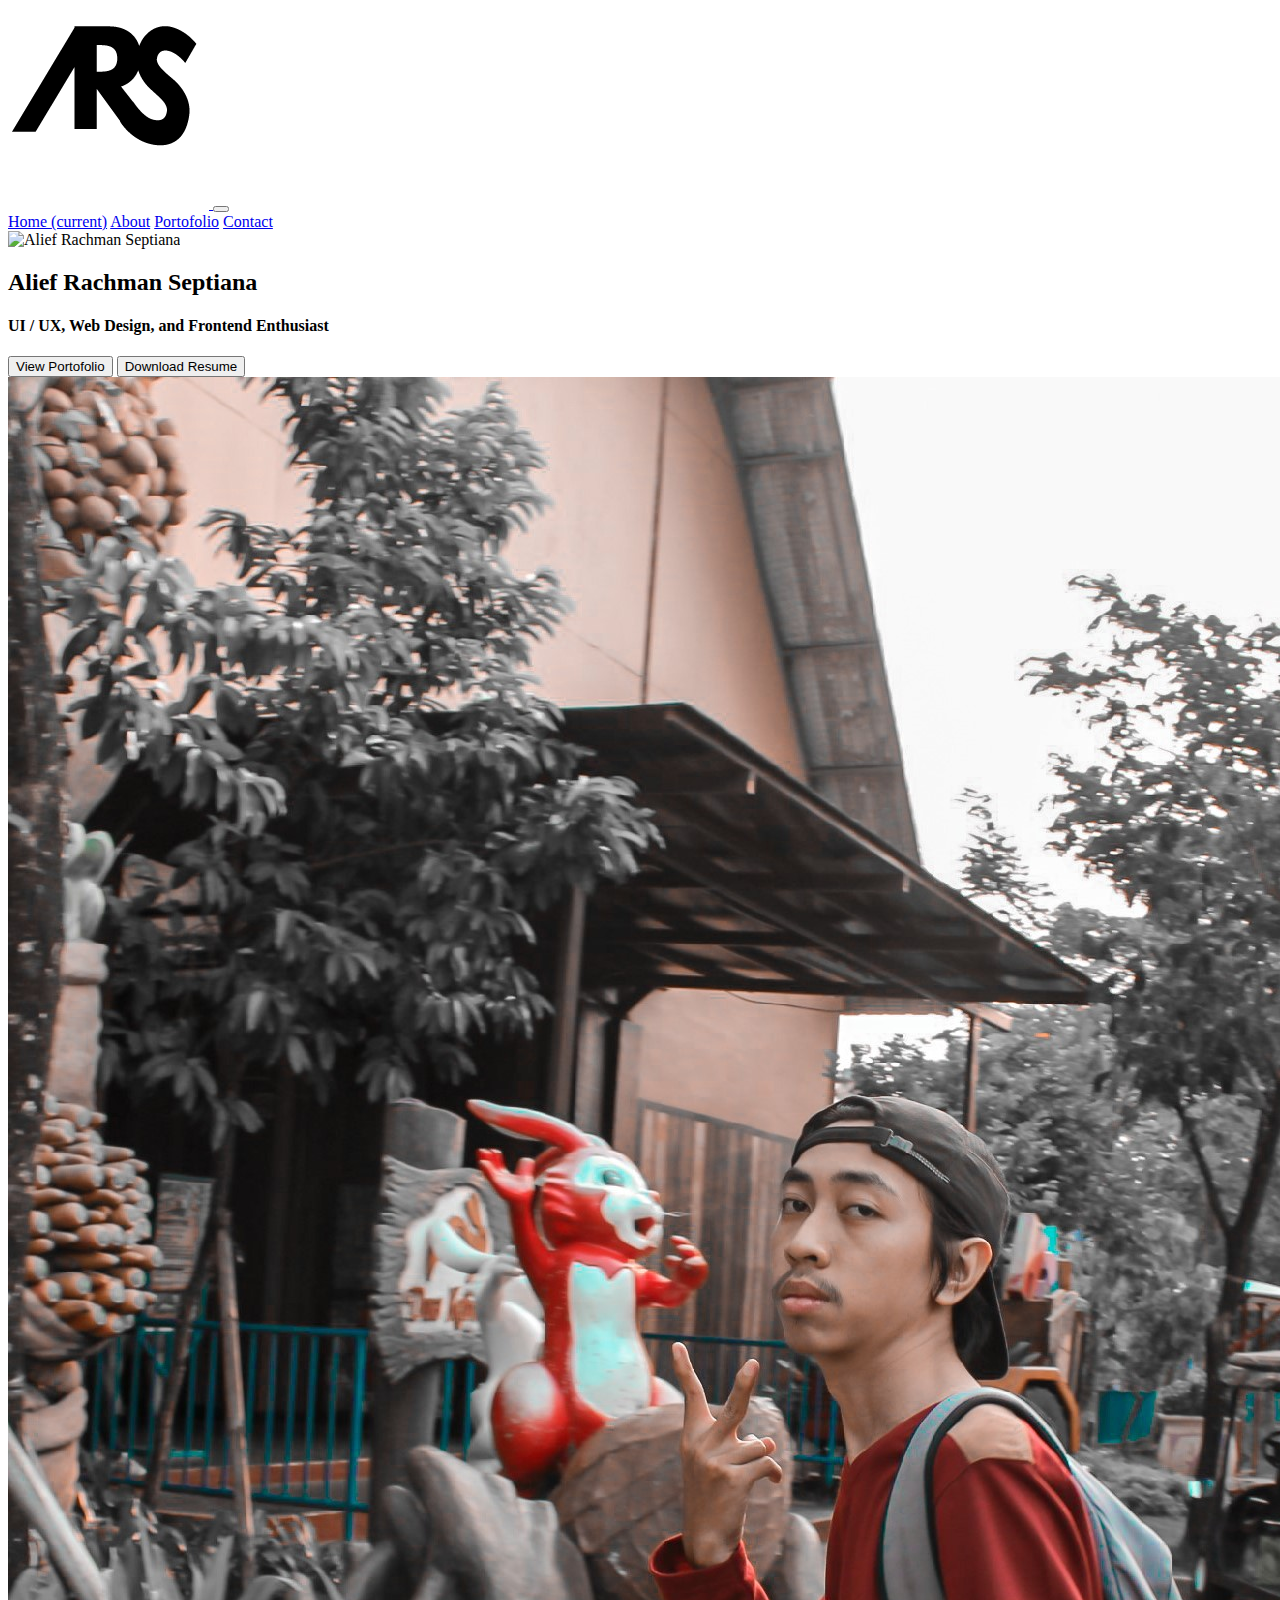
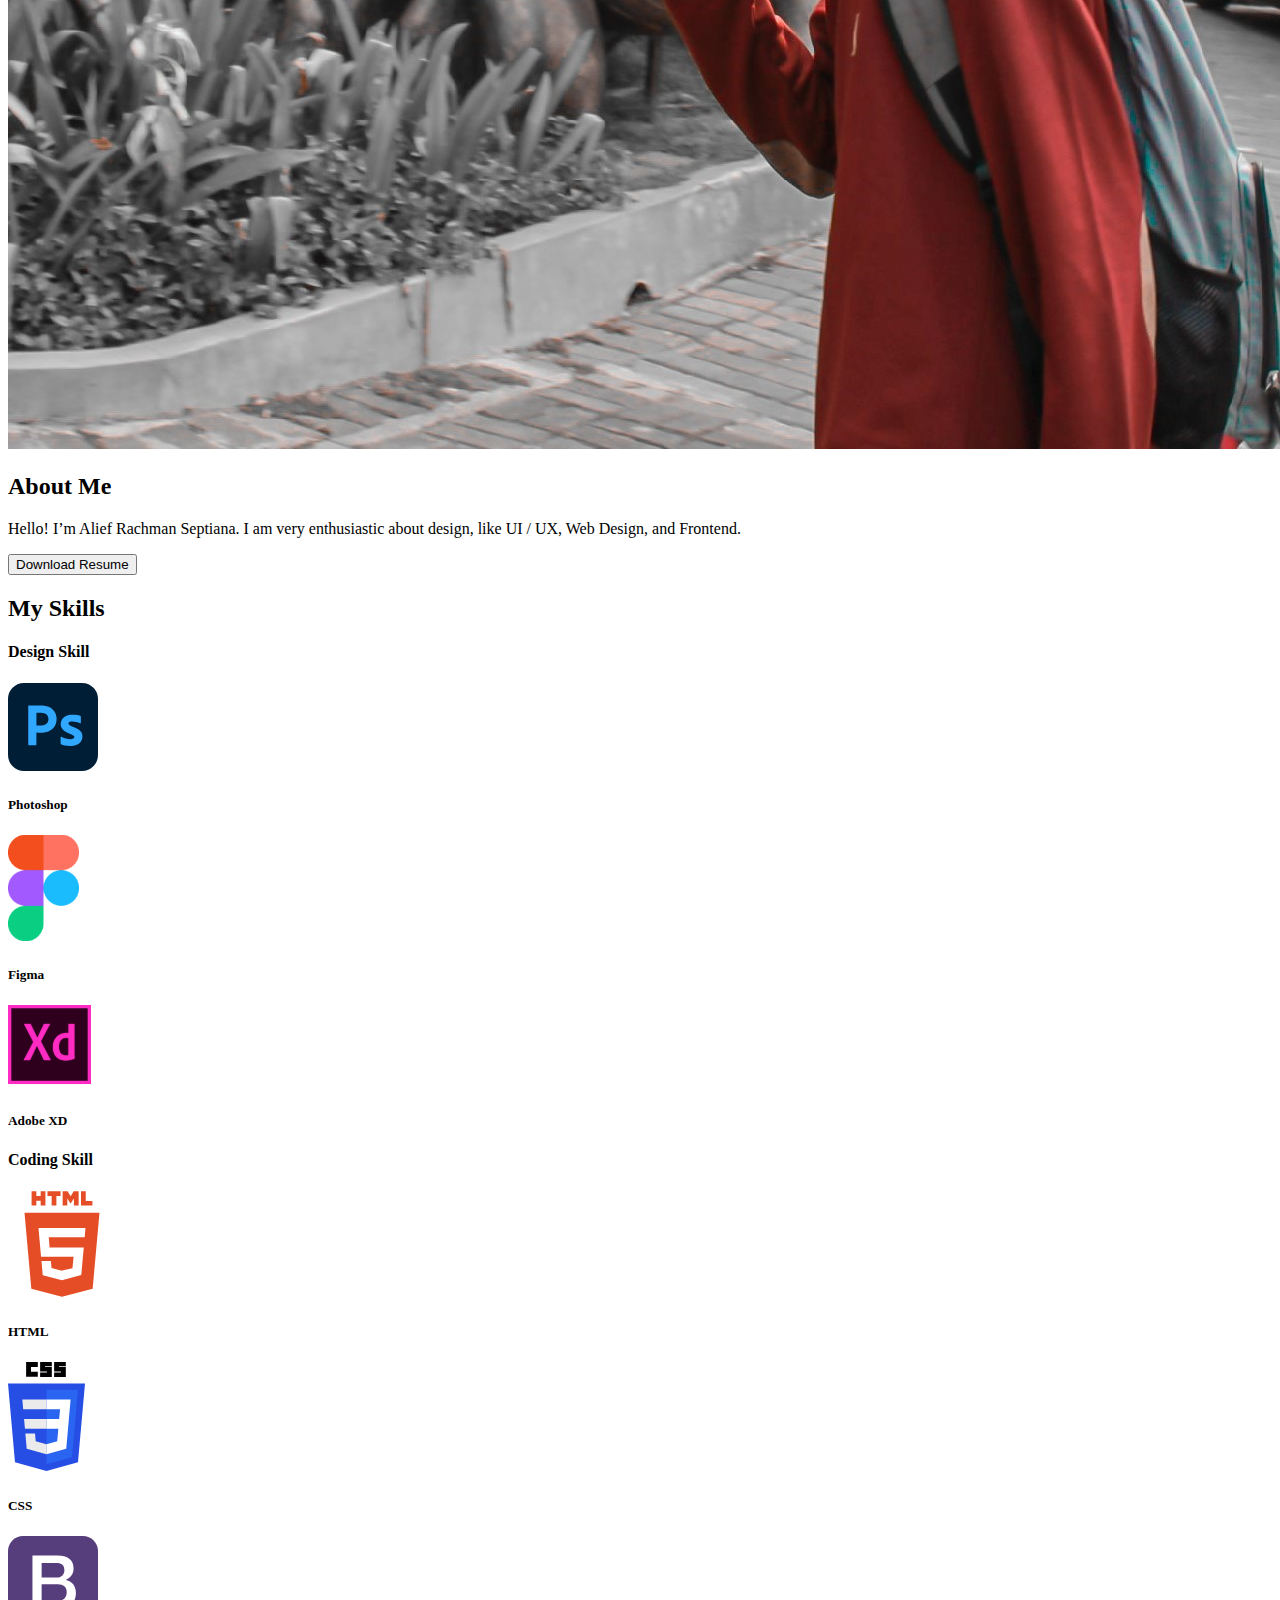
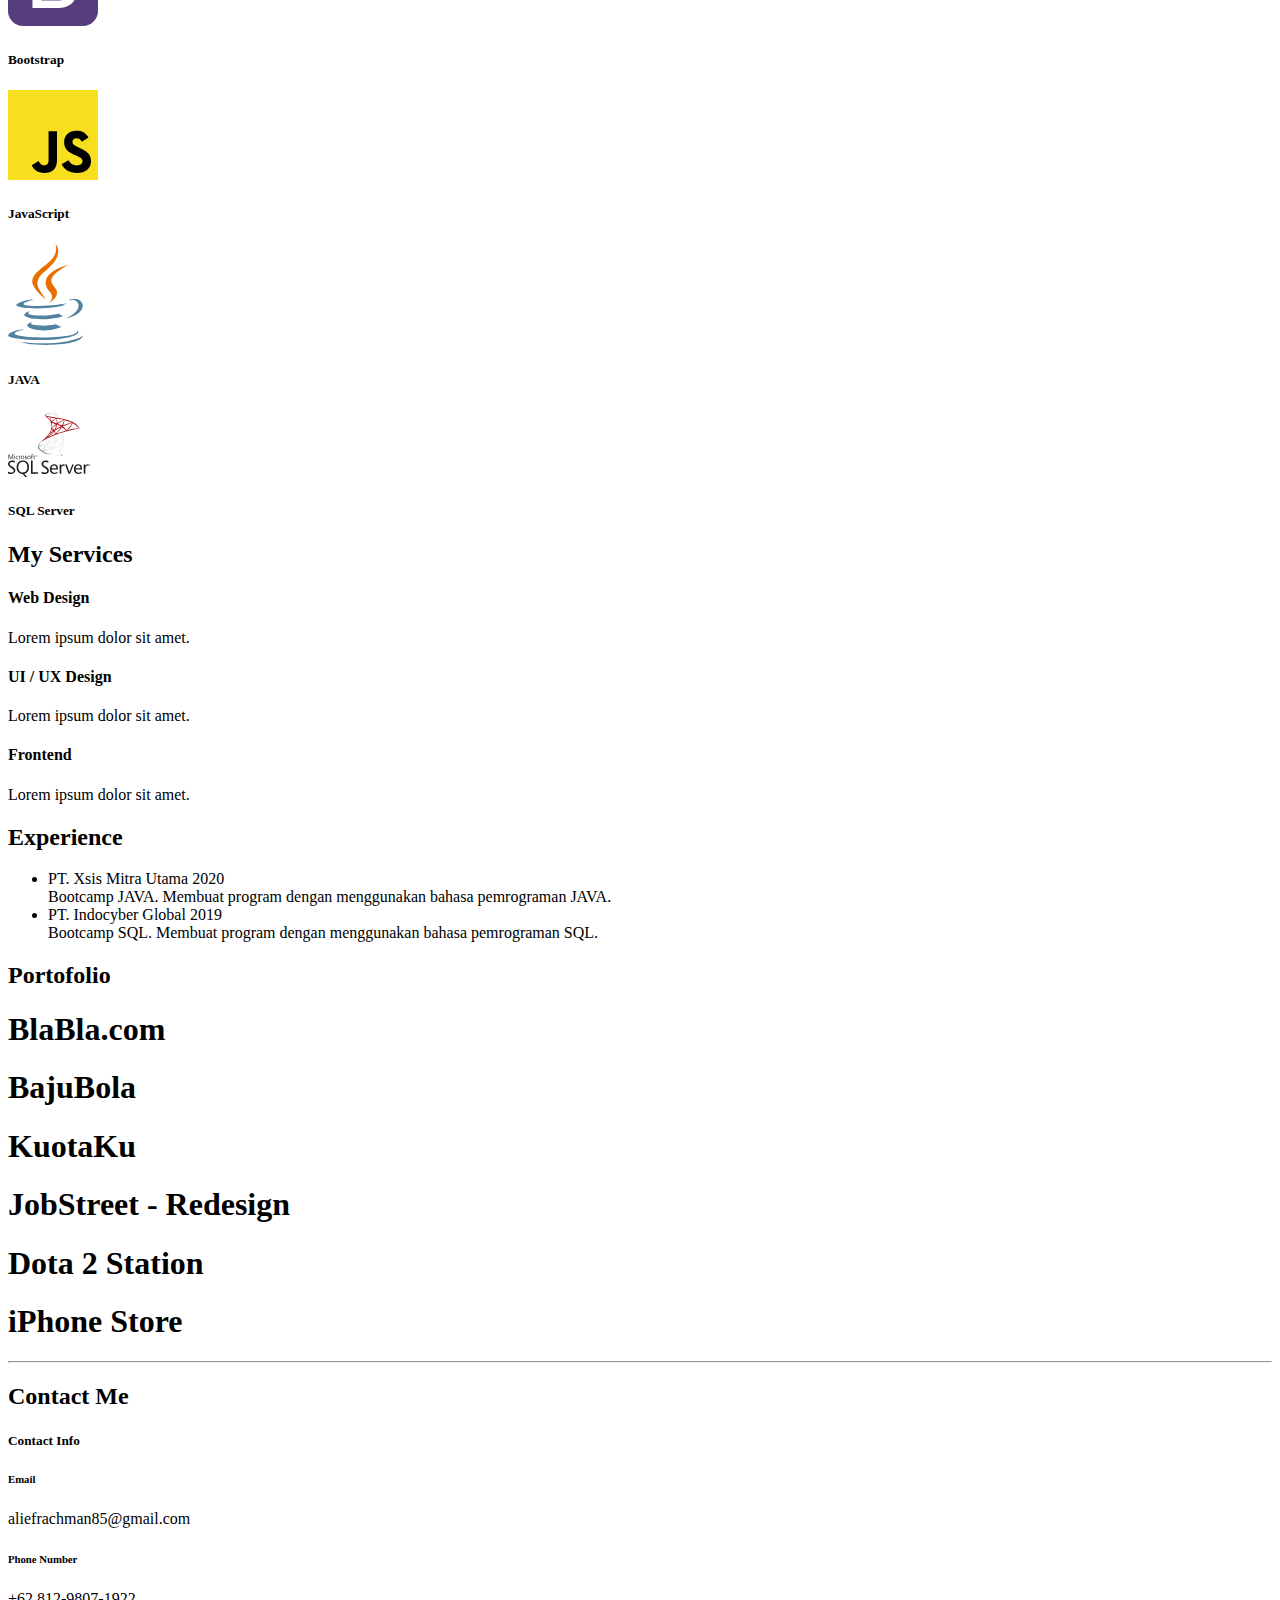
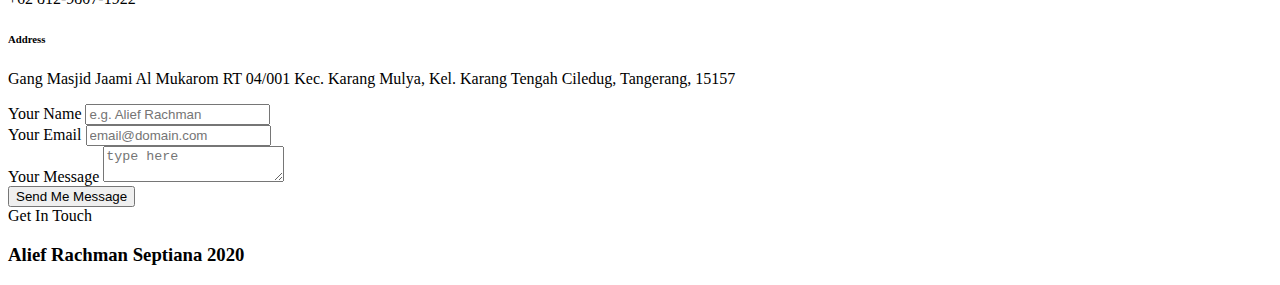
==== index.html @ 0f48ce0b "update commit" ====
<!DOCTYPE html>
<html lang="en">

<head>
    <meta charset="UTF-16">
    <meta name="viewport" content="width=device-width, initial-scale=1.0">
    <title>Alief Rachman Septiana</title>
    <link rel="stylesheet" href="assets/bootstrap/css/bootstrap.min.css">
    <link rel="stylesheet" href="assets/css/style-home.css">
    <link rel="stylesheet" href="assets/css/thumbnail.css">
    <link rel="stylesheet" href="assets/css/timeline.css">
    <link rel="stylesheet" href="assets/css/contact_form.css">
    <link rel="stylesheet" href="assets/fonts/fontawesome-all.min.css">
    <link rel="stylesheet" href="assets/fonts/font-awesome.min.css">
    <link rel="stylesheet" href="assets/fonts/ionicons.min.css">
    <link rel="stylesheet" href="assets/fonts/fontawesome5-overrides.min.css">
    <link rel="stylesheet" href="https://fonts.googleapis.com/css2?
    family=Open+Sans:wght@300;400;600;700&family=Work+Sans:wght@400;600;700&display=swap">
</head>

<body>

    <!-- NAVBAR -->
    <nav class="navbar navbar-expand-lg navbar-light fixed-top">
        <div class="container">
            <a class="navbar-brand" href="./index.html">
                <img src="Assets/img/my-logo-name-black.png" alt="My Logo">
            </a>
            <button class="navbar-toggler" type="button" data-toggle="collapse" data-target="#navbarNavAltMarkup" aria-controls="navbarNavAltMarkup" aria-expanded="false" aria-label="Toggle navigation">
              <span class="navbar-toggler-icon"></span>
            </button>
            <div class="collapse navbar-collapse" id="navbarNavAltMarkup">
                <div class="navbar-nav ml-auto">
                    <a class="nav-item nav-link active" href="/index.html">Home <span class="sr-only">(current)</span></a>
                    <a class="nav-item nav-link" href="/about.html">About</a>
                    <a class="nav-item nav-link" href="/portfolio.html">Portofolio</a>
                    <a class="nav-item nav-link" href="/contact.html">Contact</a>
                </div>
            </div>
        </div>
    </nav>
    <!-- END NAVBAR -->


    <!-- JUMBOTRON -->
    <div class="jumbotron">
        <div class="container jumbo">
            <div class="profile-photo">
                <img src="/Assets/img/profpic.svg" alt="Alief Rachman Septiana">
            </div>
            <h2>Alief Rachman Septiana</h2>
            <h4>UI / UX, Web Design, and Frontend Enthusiast</h4>
            <div class="tombol-jumbo">
                <button class="btn view-portofolio" onclick="location.href='/portfolio.html'" type="button">View Portofolio</button>
                <button class="btn download-resume" onclick="location.href='/Assets/doc/CV - Alief Rachman Septiana.pdf'" download>Download Resume</button>
            </div>
        </div>
    </div>
    <!-- END JUMBOTRON -->

    <div class="container body">

        <!-- ABOUT ME -->
        <div class="row about-me">
            <div class="col-lg left">
                <img src="Assets/img/photo.jpeg" alt="Profile Picture" class="img-fluid">
            </div>
            <div class="col-lg right">
                <h2>About Me</h2>
                <p>Hello! I’m Alief Rachman Septiana. I am very enthusiastic about design, like UI / UX, Web Design, and Frontend.</p>
                <button class="btn view-portofolio" onclick="location.href='/Assets/doc/CV - Alief Rachman Septiana.pdf'" download>Download Resume</button>
            </div>
        </div>
        <!-- END ABOUT ME -->

        <!-- MY SKILL -->
        <div class="row mySkill-heading">
            <h2>My Skills</h2>
        </div>
        <div class="row mySkill-body">
            <div class="col design">
                <h4>Design Skill</h4>
                <div class="card-deck">
                    <div class="card">
                        <img class="card-img-top" src="/Assets/img/photoshop.svg" alt="Card image cap">
                        <div class="card-body">
                            <h5 class="card-title">Photoshop</h5>
                        </div>
                    </div>
                    <div class="card">
                        <img class="card-img-top" src="/Assets/img/figma.svg" alt="Card image cap">
                        <div class="card-body">
                            <h5 class="card-title">Figma</h5>
                        </div>
                    </div>
                    <div class="card">
                        <img class="card-img-top" src="/Assets/img/adobe-xd.svg" alt="Card image cap">
                        <div class="card-body">
                            <h5 class="card-title">Adobe XD</h5>
                        </div>
                    </div>
                </div>
            </div>
            <div class="col coding">
                <h4>Coding Skill</h4>
                <div class="card-deck-coding">
                    <div class="card">
                        <img class="card-img-top" src="/Assets/img/html.svg" alt="Card image cap">
                        <div class="card-body">
                            <h5 class="card-title">HTML</h5>
                        </div>
                    </div>
                    <div class="card">
                        <img class="card-img-top" src="/Assets/img/css.svg" alt="Card image cap">
                        <div class="card-body">
                            <h5 class="card-title">CSS</h5>
                        </div>
                    </div>
                    <div class="card">
                        <img class="card-img-top" src="/Assets/img/bootstrap.svg" alt="Card image cap">
                        <div class="card-body">
                            <h5 class="card-title">Bootstrap</h5>
                        </div>
                    </div>
                    <div class="card">
                        <img class="card-img-top" src="/Assets/img/js.svg" alt="Card image cap">
                        <div class="card-body">
                            <h5 class="card-title">JavaScript</h5>
                        </div>
                    </div>
                    <div class="card">
                        <img class="card-img-top" src="/Assets/img/java.svg" alt="Card image cap">
                        <div class="card-body">
                            <h5 class="card-title">JAVA</h5>
                        </div>
                    </div>
                    <div class="card">
                        <img class="card-img-top" src="/Assets/img/sql.svg" alt="Card image cap">
                        <div class="card-body">
                            <h5 class="card-title">SQL Server</h5>
                        </div>
                    </div>
                </div>
            </div>
        </div>
        <!-- END MY SKILL -->


        <!-- MY SERVICES -->
        <div class="row myService">
            <div class="col srv-heading">
                <h2>My Services</h2>
            </div>
            <div class="col srv-body">
                <div class="card-deck service">
                    <div class="card card-service">
                        <span class="iconify" data-inline="false" data-icon="fa-solid:paint-brush" style="color: #486189; font-size: 40px;"></span>
                        <div class="card-body">
                            <h4 class="card-title">Web Design</h4>
                            <p>Lorem ipsum dolor sit amet.</p>
                        </div>
                    </div>
                    <div class="card card-service">
                        <span class="iconify" data-inline="false" data-icon="el:leaf" style="color: #486189; font-size: 40px;"></span>
                        <div class="card-body">
                            <h4 class="card-title">UI / UX Design</h4>
                            <p>Lorem ipsum dolor sit amet.</p>
                        </div>
                    </div>
                    <div class="card card-service">
                        <span class="iconify" data-inline="false" data-icon="emojione-monotone:desktop-computer" style="color: #486189; font-size: 40px;"></span>
                        <div class="card-body">
                            <h4 class="card-title">Frontend</h4>
                            <p>Lorem ipsum dolor sit amet.</p>
                        </div>
                    </div>
                </div>
            </div>
        </div>
        <!-- END MY SERVICES -->

        <!-- TIMELINE EXP -->
        <div class="timeline-heading">
            <h2>Experience</h2>
        </div>
        <ul class="timeline">
            <!-- Item 1 -->
            <li>
                <div class="direction-r">
                    <div class="flag-wrapper">
                        <span class="flag">PT. Xsis Mitra Utama</span>
                        <span class="time-wrapper"><span class="time">2020</span></span>
                    </div>
                    <div class="desc">Bootcamp JAVA. Membuat program dengan menggunakan bahasa pemrograman JAVA.</div>
                </div>
            </li>

            <!-- Item 2 -->
            <li>
                <div class="direction-l">
                    <div class="flag-wrapper">
                        <span class="flag">PT. Indocyber Global</span>
                        <span class="time-wrapper"><span class="time">2019</span></span>
                    </div>
                    <div class="desc">Bootcamp SQL. Membuat program dengan menggunakan bahasa pemrograman SQL.</div>
                </div>
            </li>
        </ul>
        <!-- END TIMELINE EXP -->

        <!-- PORTOFOLIO -->
        <div class="row-enam-heading">
            <h2>Portofolio</h2>
        </div>
        <div class="row gallery">
            <div class="thumbnail">
                <div class="thumbnail__container">
                    <div class="thumbnail__img" style="background-image: url(/Assets/img/BlaBla.svg);"></div>
                    <div class="thumbnail__content">
                        <h1 class="thumbnail__caption">BlaBla.com</h1>
                    </div>
                </div>
            </div>
            <div class="thumbnail">
                <div class="thumbnail__container">
                    <div class="thumbnail__img" style="background-image: url(Assets/img/Baju-Bola.png);"></div>
                    <div class="thumbnail__content">
                        <h1 class="thumbnail__caption">BajuBola</h1>
                    </div>
                </div>
            </div>
            <div class="thumbnail">
                <div class="thumbnail__container">
                    <div class="thumbnail__img" style="background-image: url(Assets/img/KuotaKu.svg);"></div>
                    <div class="thumbnail__content">
                        <h1 class="thumbnail__caption">KuotaKu</h1>
                    </div>
                </div>
            </div>
            <div class="thumbnail">
                <div class="thumbnail__container">
                    <div class="thumbnail__img" style="background-image: url(Assets/img/JobStreet.svg);"></div>
                    <div class="thumbnail__content">
                        <h1 class="thumbnail__caption">JobStreet - Redesign</h1>
                    </div>
                </div>
            </div>
            <div class="thumbnail">
                <div class="thumbnail__container">
                    <div class="thumbnail__img" style="background-image: url(/Assets/img/Dota\ 2\ Station.svg);"></div>
                    <div class="thumbnail__content">
                        <h1 class="thumbnail__caption">Dota 2 Station</h1>
                    </div>
                </div>
            </div>
            <div class="thumbnail">
                <div class="thumbnail__container">
                    <div class="thumbnail__img" style="background-image: url(/Assets/img/iPhone\ Store.svg);"></div>
                    <div class="thumbnail__content">
                        <h1 class="thumbnail__caption">iPhone Store</h1>
                    </div>
                </div>
            </div>
        </div>

        <!-- END PORTOFOLIO -->

        <!-- LIMITED LINE -->
        <div class="divider">
            <hr>
        </div>
        <!-- END LINE -->

        <!-- CONTACT -->
        <div class="row contact-heading">
            <h2>Contact Me</h2>
        </div>
        <div class="row contact-body">
            <div class="col contact-left">
                <div class="contact-info">
                    <h5>Contact Info</h5>
                </div>
                <div class="category email">
                    <h6>Email</h6>
                    <p>aliefrachman85@gmail.com</p>
                </div>
                <div class="category phone">
                    <h6>Phone Number</h6>
                    <p>+62 812-9807-1922</p>
                </div>
                <div class="category address">
                    <h6>Address</h6>
                    <p>Gang Masjid Jaami Al Mukarom RT 04/001 Kec. Karang Mulya, Kel. Karang Tengah Ciledug, Tangerang, 15157</p>
                </div>
            </div>
            <div class="col contact-right">
                <!-- <div class="container"> -->
                <form>
                    <div class="field" tabindex="1">
                        <label for="username">
                                <i class="far fa-user"></i>Your Name
                            </label>
                        <input name="username" type="text" placeholder="e.g. Alief Rachman" required>
                    </div>
                    <div class="field" tabindex="2">
                        <label for="email">
                                <i class="far fa-envelope"></i>Your Email
                            </label>
                        <input name="email" type="text" placeholder="email@domain.com" required>
                    </div>
                    <div class="field" tabindex="3">
                        <label for="message">
                                <i class="far fa-edit"></i>Your Message
                            </label>
                        <textarea name="message" placeholder="type here" required></textarea>
                    </div>
                    <button class="send-me" type="reset">Send Me Message</button>
                    <div class="social-media">
                        <span>
                                Get In Touch<i class="fas fa-long-arrow-alt-right"></i>
                            </span>
                        <a class="fab fa-facebook-f" href="https://web.facebook.com/alief.rs" target="blank_" style="color: #486189;"></a>
                        <a class="fab fa-twitter" href="https://twitter.com/alfrchmn" target="blank_" style="color: #486189;"></a>
                        <a class="fab fa-instagram" href="https://www.instagram.com/aliefrachmans_/" target="blank_" style="color: #486189;"></a>
                        <a class="fa fa-linkedin-square" href="https://www.linkedin.com/in/alief-rachman-s/" target="blank_" style="color: #486189;"></a>
                    </div>
                </form>
                <!-- </div> -->

            </div>
        </div>

    </div>

    <div class="footer">
        <h3>Alief Rachman Septiana <i class="fa fa-copyright" aria-hidden="true"></i> 2020</h3>
    </div>













    <script src="assets/js/jquery.min.js"></script>
    <script src="assets/bootstrap/js/bootstrap.min.js"></script>
    <script src="https://code.iconify.design/1/1.0.6/iconify.min.js"></script>
    <script src="assets/js/navbar-shadow.js"></script>
    <script src="assets/js/script-home.js"></script>
</body>

</html>
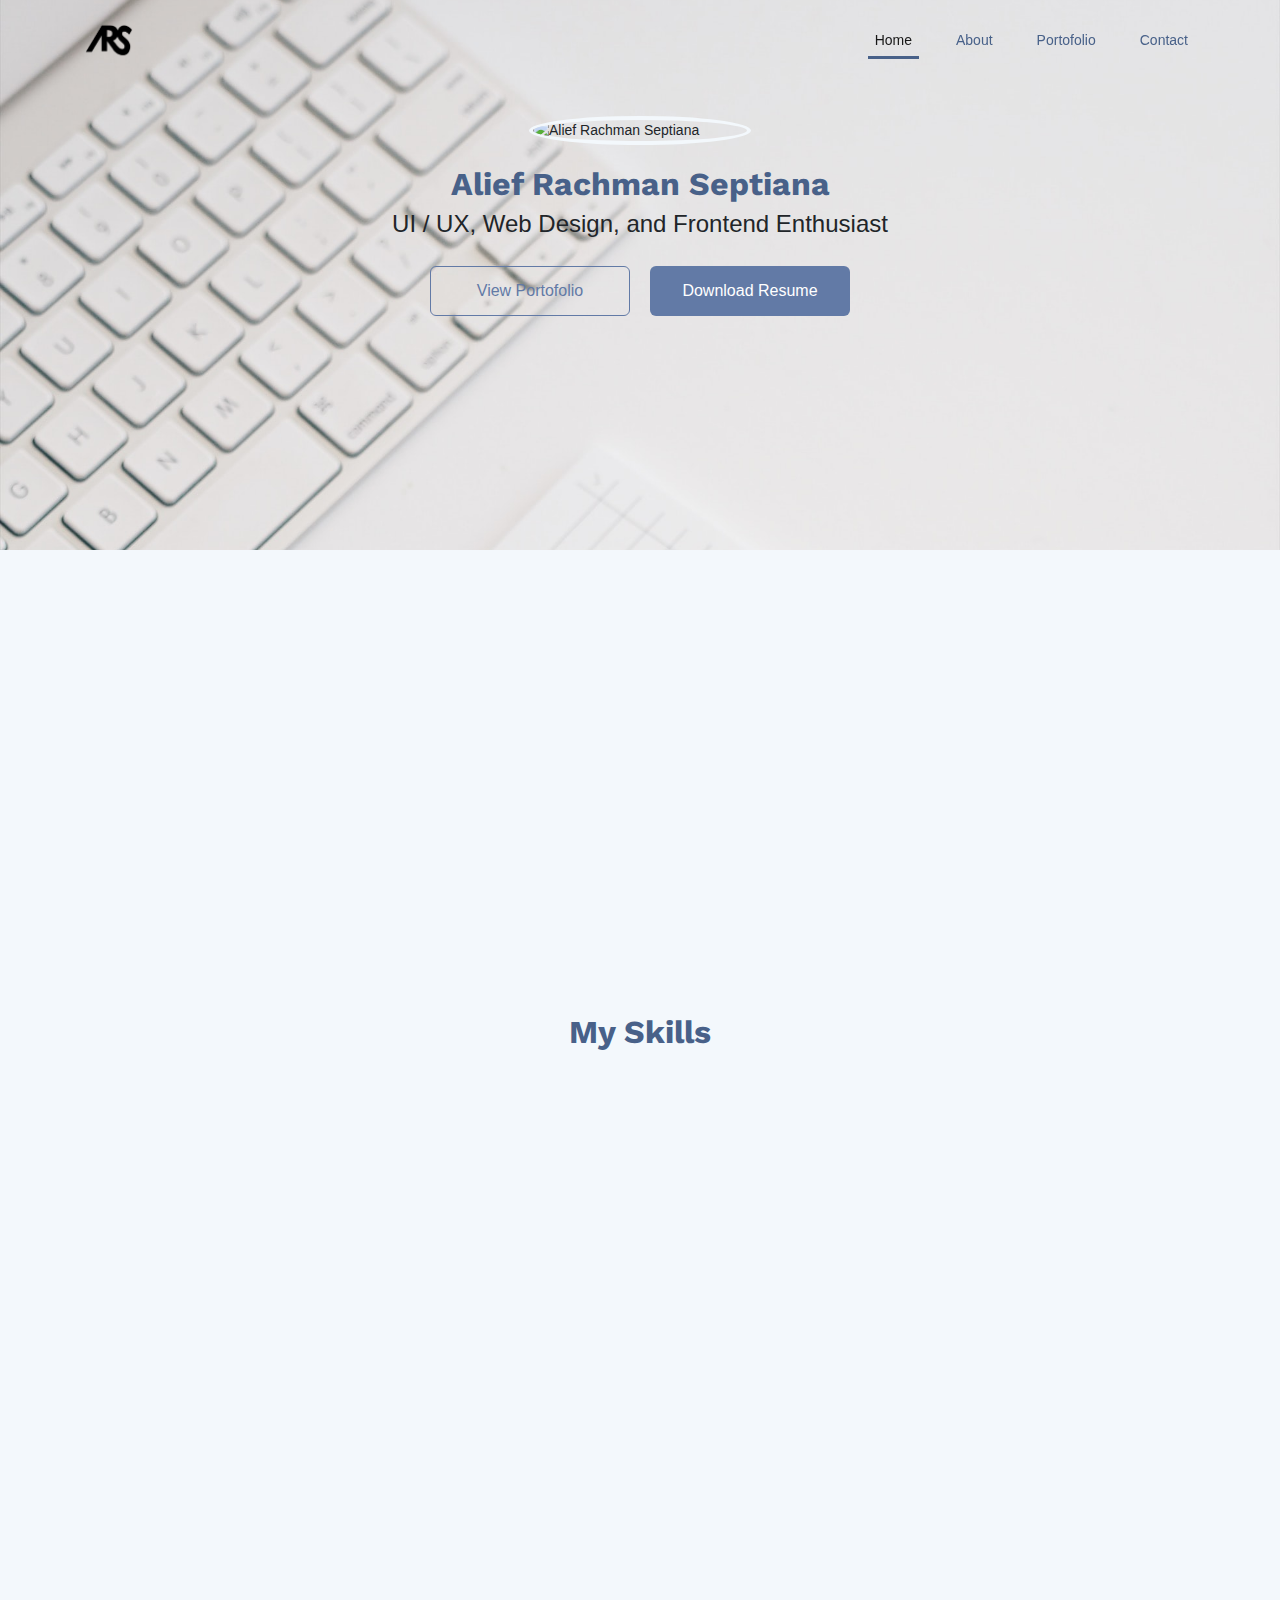
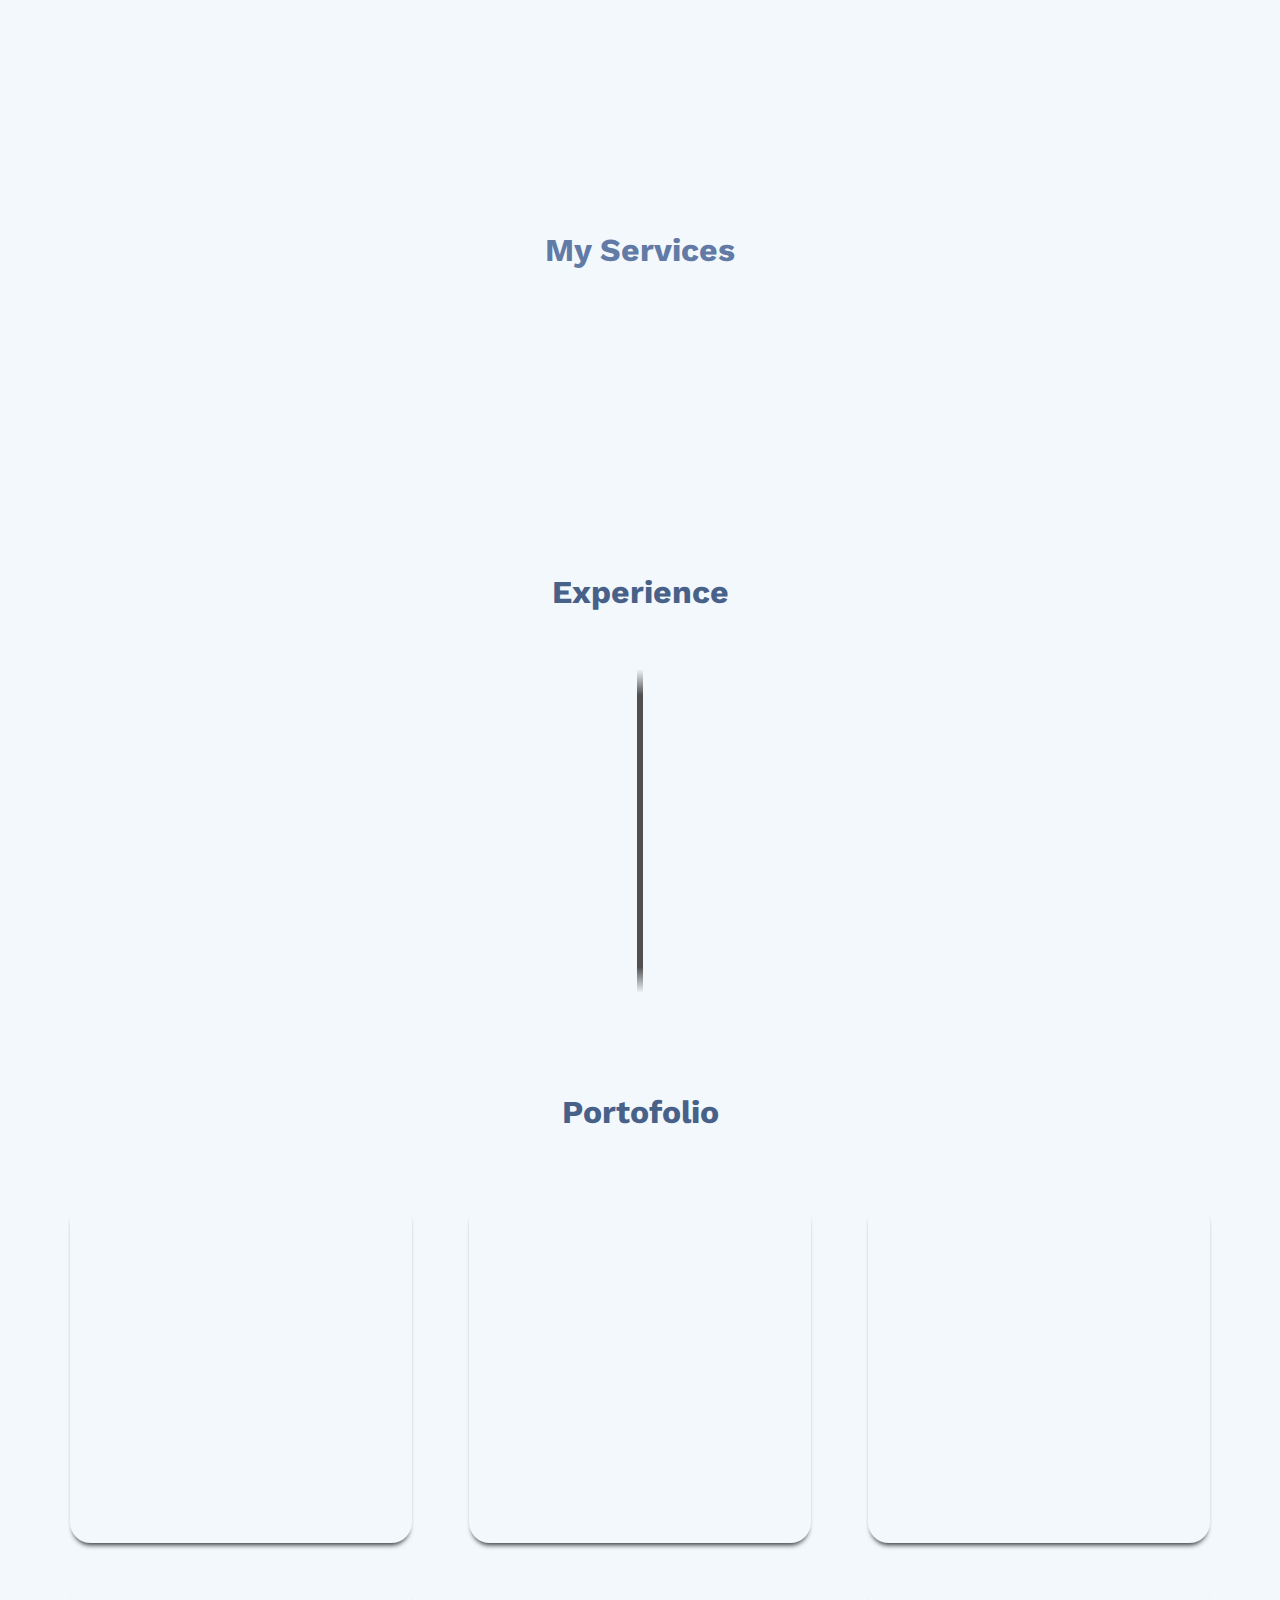
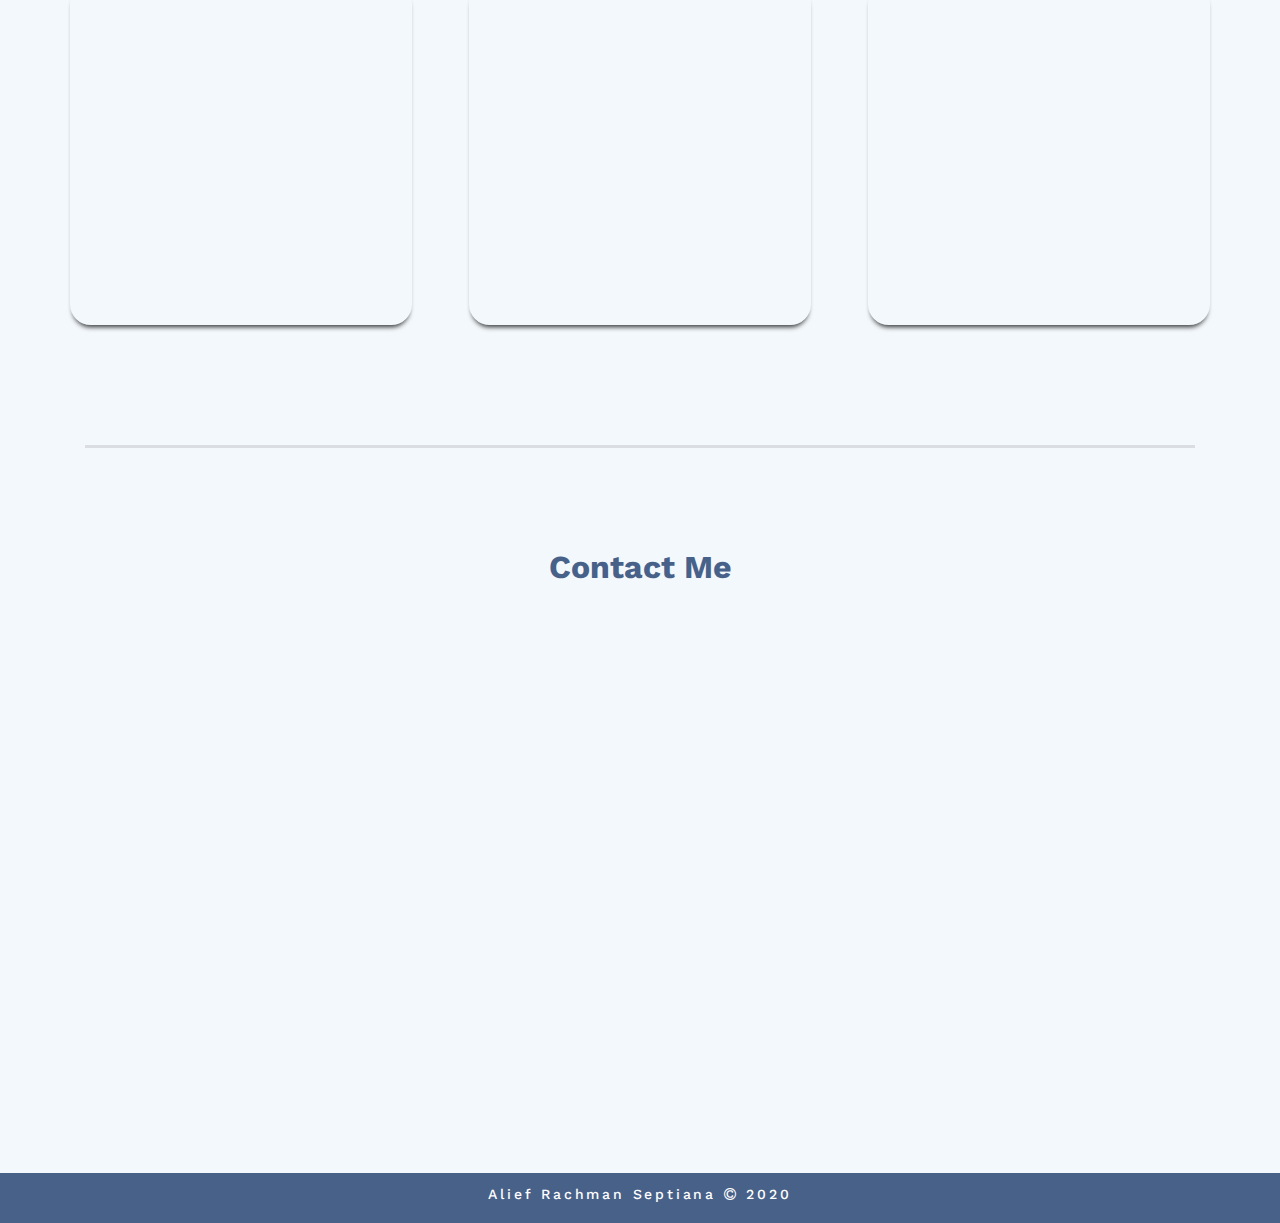
==== commit 9f0473c0: "update commit" ====
--- a/index.html
+++ b/index.html
@@ -2,7 +2,7 @@
 <html lang="en">
 
 <head>
-    <meta charset="UTF-16">
+    <meta charset="UTF-8">
     <meta name="viewport" content="width=device-width, initial-scale=1.0">
     <title>Alief Rachman Septiana</title>
     <link rel="stylesheet" href="assets/bootstrap/css/bootstrap.min.css">
@@ -24,7 +24,7 @@
     <nav class="navbar navbar-expand-lg navbar-light fixed-top">
         <div class="container">
             <a class="navbar-brand" href="./index.html">
-                <img src="Assets/img/my-logo-name-black.png" alt="My Logo">
+                <img src="assets/img/my-logo-name-black.png" alt="My Logo">
             </a>
             <button class="navbar-toggler" type="button" data-toggle="collapse" data-target="#navbarNavAltMarkup" aria-controls="navbarNavAltMarkup" aria-expanded="false" aria-label="Toggle navigation">
               <span class="navbar-toggler-icon"></span>
@@ -46,7 +46,7 @@
     <div class="jumbotron">
         <div class="container jumbo">
             <div class="profile-photo">
-                <img src="/Assets/img/profpic.svg" alt="Alief Rachman Septiana">
+                <img src="/assets/img/profpic.svg" alt="Alief Rachman Septiana">
             </div>
             <h2>Alief Rachman Septiana</h2>
             <h4>UI / UX, Web Design, and Frontend Enthusiast</h4>
@@ -63,7 +63,7 @@
         <!-- ABOUT ME -->
         <div class="row about-me">
             <div class="col-lg left">
-                <img src="Assets/img/photo.jpeg" alt="Profile Picture" class="img-fluid">
+                <img src="assets/img/photo.jpeg" alt="Profile Picture" class="img-fluid">
             </div>
             <div class="col-lg right">
                 <h2>About Me</h2>
@@ -82,19 +82,19 @@
                 <h4>Design Skill</h4>
                 <div class="card-deck">
                     <div class="card">
-                        <img class="card-img-top" src="/Assets/img/photoshop.svg" alt="Card image cap">
+                        <img class="card-img-top" src="/assets/img/photoshop.svg" alt="Card image cap">
                         <div class="card-body">
                             <h5 class="card-title">Photoshop</h5>
                         </div>
                     </div>
                     <div class="card">
-                        <img class="card-img-top" src="/Assets/img/figma.svg" alt="Card image cap">
+                        <img class="card-img-top" src="/assets/img/figma.svg" alt="Card image cap">
                         <div class="card-body">
                             <h5 class="card-title">Figma</h5>
                         </div>
                     </div>
                     <div class="card">
-                        <img class="card-img-top" src="/Assets/img/adobe-xd.svg" alt="Card image cap">
+                        <img class="card-img-top" src="/assets/img/adobe-xd.svg" alt="Card image cap">
                         <div class="card-body">
                             <h5 class="card-title">Adobe XD</h5>
                         </div>
@@ -105,37 +105,37 @@
                 <h4>Coding Skill</h4>
                 <div class="card-deck-coding">
                     <div class="card">
-                        <img class="card-img-top" src="/Assets/img/html.svg" alt="Card image cap">
+                        <img class="card-img-top" src="/assets/img/html.svg" alt="Card image cap">
                         <div class="card-body">
                             <h5 class="card-title">HTML</h5>
                         </div>
                     </div>
                     <div class="card">
-                        <img class="card-img-top" src="/Assets/img/css.svg" alt="Card image cap">
+                        <img class="card-img-top" src="/assets/img/css.svg" alt="Card image cap">
                         <div class="card-body">
                             <h5 class="card-title">CSS</h5>
                         </div>
                     </div>
                     <div class="card">
-                        <img class="card-img-top" src="/Assets/img/bootstrap.svg" alt="Card image cap">
+                        <img class="card-img-top" src="/assets/img/bootstrap.svg" alt="Card image cap">
                         <div class="card-body">
                             <h5 class="card-title">Bootstrap</h5>
                         </div>
                     </div>
                     <div class="card">
-                        <img class="card-img-top" src="/Assets/img/js.svg" alt="Card image cap">
+                        <img class="card-img-top" src="/assets/img/js.svg" alt="Card image cap">
                         <div class="card-body">
                             <h5 class="card-title">JavaScript</h5>
                         </div>
                     </div>
                     <div class="card">
-                        <img class="card-img-top" src="/Assets/img/java.svg" alt="Card image cap">
+                        <img class="card-img-top" src="/assets/img/java.svg" alt="Card image cap">
                         <div class="card-body">
                             <h5 class="card-title">JAVA</h5>
                         </div>
                     </div>
                     <div class="card">
-                        <img class="card-img-top" src="/Assets/img/sql.svg" alt="Card image cap">
+                        <img class="card-img-top" src="/assets/img/sql.svg" alt="Card image cap">
                         <div class="card-body">
                             <h5 class="card-title">SQL Server</h5>
                         </div>
@@ -215,7 +215,7 @@
         <div class="row gallery">
             <div class="thumbnail">
                 <div class="thumbnail__container">
-                    <div class="thumbnail__img" style="background-image: url(/Assets/img/BlaBla.svg);"></div>
+                    <div class="thumbnail__img" style="background-image: url(assets/img/BlaBla.svg);"></div>
                     <div class="thumbnail__content">
                         <h1 class="thumbnail__caption">BlaBla.com</h1>
                     </div>
@@ -223,7 +223,7 @@
             </div>
             <div class="thumbnail">
                 <div class="thumbnail__container">
-                    <div class="thumbnail__img" style="background-image: url(Assets/img/Baju-Bola.png);"></div>
+                    <div class="thumbnail__img" style="background-image: url(assets/img/Baju-Bola.png);"></div>
                     <div class="thumbnail__content">
                         <h1 class="thumbnail__caption">BajuBola</h1>
                     </div>
@@ -231,7 +231,7 @@
             </div>
             <div class="thumbnail">
                 <div class="thumbnail__container">
-                    <div class="thumbnail__img" style="background-image: url(Assets/img/KuotaKu.svg);"></div>
+                    <div class="thumbnail__img" style="background-image: url(assets/img/KuotaKu.svg);"></div>
                     <div class="thumbnail__content">
                         <h1 class="thumbnail__caption">KuotaKu</h1>
                     </div>
@@ -239,7 +239,7 @@
             </div>
             <div class="thumbnail">
                 <div class="thumbnail__container">
-                    <div class="thumbnail__img" style="background-image: url(Assets/img/JobStreet.svg);"></div>
+                    <div class="thumbnail__img" style="background-image: url(assets/img/JobStreet.svg);"></div>
                     <div class="thumbnail__content">
                         <h1 class="thumbnail__caption">JobStreet - Redesign</h1>
                     </div>
@@ -247,7 +247,7 @@
             </div>
             <div class="thumbnail">
                 <div class="thumbnail__container">
-                    <div class="thumbnail__img" style="background-image: url(/Assets/img/Dota\ 2\ Station.svg);"></div>
+                    <div class="thumbnail__img" style="background-image: url(/assets/img/Dota\ 2\ Station.svg);"></div>
                     <div class="thumbnail__content">
                         <h1 class="thumbnail__caption">Dota 2 Station</h1>
                     </div>
@@ -255,7 +255,7 @@
             </div>
             <div class="thumbnail">
                 <div class="thumbnail__container">
-                    <div class="thumbnail__img" style="background-image: url(/Assets/img/iPhone\ Store.svg);"></div>
+                    <div class="thumbnail__img" style="background-image: url(/assets/img/iPhone\ Store.svg);"></div>
                     <div class="thumbnail__content">
                         <h1 class="thumbnail__caption">iPhone Store</h1>
                     </div>
--- a/assets/css/style-home.css
+++ b/assets/css/style-home.css
@@ -0,0 +1,746 @@
+* {
+    margin: 0;
+    padding: 0;
+}
+
+body {
+    font-family: sans-serif;
+    background-color: #F3F8FC;
+    overflow-x: hidden;
+}
+
+
+/* RESPONSIVE VERSION */
+
+
+/* NAVBAR */
+
+.navbar {
+    /* background-color: #F3F8FC; */
+    top: 0;
+}
+
+.navbar .navbar-nav .nav-link.active,
+.navbar .navbar-nav .nav-link.active:focus,
+.navbar .navbar-nav .nav-link.active:focus::after {
+    font-weight: 500;
+}
+
+.navbar-brand img {
+    margin-top: 10px;
+    width: 50px;
+    height: 50px;
+}
+
+.nav-link {
+    font-family: 'Open Sans', sans-serif;
+}
+
+.floatingNav {
+    border-radius: 2px;
+    box-shadow: 0px 1px 10px #999;
+}
+
+.navbar.bg {
+    background-color: #F3F8FC;
+}
+
+.navbar .navbar-collapse .navbar-nav a {
+    color: #486189;
+    font-weight: 400;
+}
+
+
+/* JUMBOTRON */
+
+.jumbotron {
+    /* margin-top: 82px; */
+    background-image: url(/Assets/img/jumbotron-8.jpg);
+    background-attachment: fixed;
+    background-size: cover;
+    background-position: 0 -10px;
+    height: 482px;
+    border-radius: unset;
+    overflow: hidden;
+}
+
+.jumbo {
+    display: flex;
+    justify-content: center;
+    flex-direction: column;
+}
+
+.jumbo h2 {
+    font-weight: bold;
+    color: #486189;
+    font-family: 'Work Sans', sans-serif;
+    font-size: 28px;
+}
+
+.jumbo h4 {
+    font-weight: lighter;
+    font-family: 'Open Sans', sans-serif;
+    font-size: 16px;
+}
+
+.jumbo h2,
+.jumbo h4 {
+    text-align: center;
+}
+
+.profile-photo {
+    display: flex;
+    justify-content: center;
+}
+
+.profile-photo img {
+    height: 50%;
+    width: 50%;
+    border-radius: 100%;
+    border: 4px solid #F3F8FC;
+    margin-top: 60px;
+}
+
+.tombol-jumbo {
+    display: flex;
+    justify-content: center;
+}
+
+
+/* INTRO */
+
+.container-satu {
+    margin-top: 120px;
+}
+
+.konten-satu-1 h2,
+.konten-satu-1 h4 {
+    text-align: center;
+    display: flex;
+    flex-direction: column;
+}
+
+.tombol {
+    text-align: center;
+    display: inline-block;
+    width: 100%;
+    margin: 30px auto;
+}
+
+.btn.view-portofolio {
+    background-color: transparent;
+    width: 150px;
+    height: 50px;
+    color: #627AA6;
+    border-radius: 6px;
+    border-color: #627AA6;
+    margin-right: 20px;
+    font-size: 14px;
+}
+
+.btn.download-resume {
+    background-color: #627AA6;
+    color: white;
+    width: 150px;
+    height: 50px;
+    border-radius: 6px;
+    font-size: 14px;
+}
+
+.konten-satu-2 {
+    justify-content: center;
+    display: flex;
+}
+
+.konten-satu-2 img {
+    width: 60%;
+    height: 60%;
+    border-radius: 100%;
+}
+
+.konten-satu-1 h2 {
+    font-weight: bold;
+    color: #486189;
+    font-family: 'Work Sans', sans-serif;
+    font-size: 28px;
+}
+
+.konten-satu-1 h4 {
+    font-weight: lighter;
+    /* color: #486189; */
+    font-family: 'Open Sans', sans-serif;
+    font-size: 16px;
+}
+
+
+/* ABOUT ME */
+
+.about-me {
+    text-align: center;
+    margin: 100px auto;
+}
+
+.about-me h2 {
+    font-family: 'Work Sans', sans-serif;
+    font-weight: bold;
+    color: #486189;
+    font-size: 28px;
+}
+
+.about-me p {
+    font-family: 'Open Sans', sans-serif;
+    font-weight: lighter;
+    font-size: 16px;
+}
+
+.about-me img {
+    display: none;
+    border-radius: 100%;
+}
+
+.col-lg.left,
+.col-lg.right {
+    opacity: 0;
+    transition: 1s;
+}
+
+.col-lg.left {
+    transform: translate(-50px, 0);
+}
+
+.col-lg.right {
+    transform: translate(50px, 0);
+}
+
+.col-lg.left.show,
+.col-lg.right.show {
+    opacity: 1;
+    transform: translate(0, 0);
+}
+
+
+/* MY SKILL */
+
+.mySkill-heading {
+    justify-content: center;
+    margin-top: 100px;
+    margin-bottom: 30px;
+}
+
+.mySkill-heading h2 {
+    color: #486189;
+    font-weight: bold;
+    font-family: 'Work Sans', sans-serif;
+    font-size: 28px;
+}
+
+.mySkill-body {
+    flex-direction: column;
+}
+
+.card-deck,
+.card-deck-coding,
+.service {
+    display: flex;
+    justify-content: space-between;
+    flex-wrap: wrap;
+}
+
+.card {
+    padding: 20px;
+    border-radius: 6px;
+    border: none;
+    box-shadow: 0px 2px 10px rgba(0, 0, 0, 0.25);
+    width: 30%;
+    margin: 20px auto;
+}
+
+.card-body {
+    text-align: center;
+}
+
+.design h4,
+.coding h4 {
+    font-family: 'Open Sans', sans-serif;
+    color: #627AA6;
+    font-weight: bold;
+    text-align: center;
+    margin-top: 10px;
+    font-size: 20px;
+}
+
+.card h5 {
+    font-size: 16px;
+    position: absolute;
+    left: 0;
+    right: 0;
+    bottom: 0;
+    margin-left: auto;
+    margin-right: auto;
+    font-family: 'Open Sans', sans-serif;
+    font-weight: 400;
+    color: #627AA6;
+}
+
+.col.design,
+.col.coding {
+    opacity: 0;
+    transition: 1s;
+}
+
+.col.design {
+    transform: translate(-50px, 0);
+}
+
+.col.coding {
+    transform: translate(50px, 0);
+}
+
+.col.design.show,
+.col.coding.show {
+    opacity: 1;
+    transform: translate(0, 0);
+}
+
+
+/* MY SERVICES */
+
+.myService {
+    display: flex;
+    flex-direction: column;
+    margin: 100px auto;
+}
+
+.myService h2 {
+    font-family: 'Work Sans', sans-serif;
+    font-weight: bold;
+    color: #627AA6;
+    text-align: center;
+    font-size: 28px;
+}
+
+.card-body h4 {
+    text-align: center;
+    padding: 20px 0;
+    font-family: 'Open Sans', sans-serif;
+    font-weight: 600;
+}
+
+.card-body p {
+    text-align: center;
+    font-family: 'Open Sans', sans-serif;
+    font-weight: 300;
+}
+
+.card-service {
+    width: 80%;
+}
+
+.iconify {
+    margin: 0 auto;
+}
+
+.card.card-service {
+    opacity: 0;
+    transform: translate(0, -40px);
+    transition: .5s;
+}
+
+.card.card-service.show {
+    opacity: 1;
+    transform: translate(0, 0);
+}
+
+
+/* TIMELINE */
+
+.timeline-heading {
+    display: flex;
+    justify-content: center;
+    margin-top: 100px;
+    margin-bottom: 50px;
+}
+
+.timeline-heading h2 {
+    font-weight: bold;
+    font-family: 'Work Sans', sans-serif;
+    color: #486189;
+    font-size: 28px;
+}
+
+.direction-l,
+.direction-r {
+    opacity: 0;
+    transition: 1s;
+}
+
+.direction-l {
+    transform: translate(-50px, 0);
+}
+
+.direction-r {
+    transform: translate(50px, 0);
+}
+
+.direction-l.show,
+.direction-r.show {
+    opacity: 1;
+    transform: translate(0, 0);
+    z-index: 99;
+}
+
+
+/* PORTFOLIO */
+
+.row-enam-heading {
+    display: flex;
+    justify-content: center;
+}
+
+.row-enam-heading h2 {
+    font-weight: bold;
+    font-family: 'Work Sans', sans-serif;
+    color: #486189;
+    margin-top: 100px;
+    margin-bottom: 50px;
+    font-size: 28px;
+}
+
+.thumbnail {
+    position: relative;
+    width: 60%;
+    border-radius: 6%;
+    box-shadow: 0 5px 5px -3px rgba(0, 0, 0, 0.8);
+    overflow: hidden;
+    cursor: pointer;
+    -webkit-transition: box-shadow 0.35s ease;
+    transition: box-shadow 0.35s ease;
+    margin: 20px auto;
+    display: flex;
+    align-items: center;
+}
+
+.gallery {
+    flex-direction: column;
+    justify-content: center;
+}
+
+.thumbnail__container {
+    opacity: 0;
+    transform: translate(0, -40px);
+    transition: .5s;
+}
+
+.thumbnail__container.show {
+    opacity: 1;
+    transform: translate(0, 0);
+}
+
+
+/* LIMITED LINE */
+
+.divider {
+    margin: 10px auto;
+}
+
+.divider hr {
+    border-width: thin;
+}
+
+
+/* CONTACT */
+
+.contact-heading {
+    display: flex;
+    justify-content: center;
+    margin-bottom: 30px;
+}
+
+.contact-heading h2 {
+    font-weight: bold;
+    font-family: 'Work Sans', sans-serif;
+    color: #486189;
+    font-size: 28px;
+}
+
+.contact-body {
+    display: flex;
+    flex-direction: column;
+    justify-content: center;
+    margin-bottom: 30px;
+}
+
+.contact-left {
+    display: flex;
+    flex-direction: column;
+    text-align: center;
+}
+
+.contact-info h5 {
+    font-weight: bold;
+    font-family: 'Open Sans', sans-serif;
+    padding: 30px 0;
+}
+
+.category h6 {
+    font-weight: bold;
+    font-family: 'Open Sans', sans-serif;
+    color: #486189;
+}
+
+.category p {
+    font-family: 'Open Sans', sans-serif;
+    color: rgba(0, 0, 0, 0.5);
+}
+
+.contact-right {
+    width: 100%;
+    height: 100%;
+    display: flex;
+    flex-flow: row nowrap;
+    align-items: center;
+    justify-content: center;
+}
+
+.col.contact-left,
+.col.contact-right {
+    opacity: 0;
+    transition: 1s;
+}
+
+.col.contact-left {
+    transform: translate(-50px, 0);
+}
+
+.col.contact-right {
+    transform: translate(50px, 0);
+}
+
+.col.contact-left.show,
+.col.contact-right.show {
+    opacity: 1;
+    transform: translate(0, 0);
+}
+
+
+/* FOOTER */
+
+.footer {
+    background-color: #486189;
+    display: flex;
+    justify-content: center;
+    align-items: center;
+    height: 50px;
+    width: 100%;
+}
+
+.footer h3 {
+    color: white;
+    font-family: 'Work Sans', sans-serif;
+    font-weight: 500;
+    letter-spacing: .2em;
+}
+
+
+/* DESKTOP VERSION */
+
+@media (min-width: 992px) {
+    /* NAVBAR */
+    .nav-link {
+        margin-right: 30px;
+    }
+    .nav-link:last-of-type {
+        margin-right: 0;
+    }
+    .nav-link:hover::after {
+        content: '';
+        display: block;
+        border-bottom: 3px solid #486189;
+        width: 50%;
+        margin: auto;
+        padding-bottom: 5px;
+        margin-bottom: -8px;
+    }
+    .navbar .navbar-nav .nav-link.active,
+    .navbar .navbar-nav .nav-link.active:focus,
+    .navbar .navbar-nav .nav-link.active:focus::after {
+        content: '';
+        display: block;
+        border-bottom: 3px solid #486189;
+        font-weight: 500;
+        margin: auto;
+        padding-bottom: 5px;
+        margin-right: 30px;
+        /* margin-bottom: -8px; */
+        /* width: 100%; */
+    }
+    /* JUMBOTRON */
+    .jumbotron {
+        height: 550px;
+    }
+    .jumbo h2 {
+        font-size: 32px;
+    }
+    .jumbo h4 {
+        font-size: 24px;
+    }
+    .profile-photo img {
+        height: 20%;
+        width: 20%;
+        border-radius: 100%;
+        margin-bottom: 20px;
+    }
+    /* INTRO */
+    button {
+        margin: 20px 0;
+    }
+    .btn {
+        border: 1px solid black;
+    }
+    .tombol {
+        display: flex;
+        flex-direction: row;
+        justify-content: start;
+        width: 100%;
+    }
+    .btn.view-portofolio {
+        background-color: transparent;
+        width: 200px;
+        height: 50px;
+        color: #627AA6;
+        border-radius: 6px;
+        border-color: #627AA6;
+        margin-right: 20px;
+        font-size: 16px;
+    }
+    .btn.view-portofolio:hover {
+        background-color: #627AA6;
+        color: white;
+    }
+    .btn.download-resume {
+        background-color: #627AA6;
+        color: white;
+        width: 200px;
+        height: 50px;
+        border-radius: 6px;
+        border: none;
+        font-size: 16px;
+    }
+    /* ABOUT ME */
+    .about-me {
+        text-align: left;
+    }
+    .about-me h2 {
+        font-family: 'Work Sans', sans-serif;
+        font-weight: bold;
+        color: #486189;
+        font-size: 32px;
+    }
+    .about-me p {
+        font-family: 'Open Sans', sans-serif;
+        font-weight: lighter;
+        font-size: 24px;
+    }
+    .about-me img {
+        display: block;
+        transform: scaleX(-1);
+        width: 50%;
+        height: 100%;
+        border-radius: 100%;
+        border: 4px solid #486189;
+        margin: auto;
+    }
+    /* MY SKILL */
+    .mySkill-body {
+        flex-direction: row;
+    }
+    .mySkill-heading {
+        margin-bottom: 50px;
+    }
+    .mySkill-heading h2 {
+        font-size: 32px;
+    }
+    .design h4,
+    .coding h4 {
+        font-size: 24px;
+        margin-top: 20px;
+    }
+    /* MY SERVICES */
+    .card-body {
+        cursor: pointer;
+    }
+    .card-service {
+        width: 100%;
+    }
+    .card-service:hover {
+        transform: scale(1.1);
+        z-index: 99;
+        box-shadow: 2px 2px 30px #aaaaaa;
+    }
+    .iconify {
+        display: inline-block;
+        margin: 0 auto;
+    }
+    .myService h2 {
+        font-size: 32px;
+    }
+    /* TIMELINE @ timeline.css */
+    .timeline-heading h2 {
+        font-size: 32px;
+    }
+    /* PORTFOLIO */
+    .row-enam-heading h2 {
+        font-size: 32px;
+    }
+    .gallery {
+        display: flex;
+        justify-content: space-between;
+        flex-wrap: wrap;
+        flex-direction: row;
+    }
+    .thumbnail {
+        position: relative;
+        width: 30%;
+        border-radius: 6%;
+        box-shadow: 0 5px 5px -3px rgba(0, 0, 0, 0.8);
+        overflow: hidden;
+        cursor: pointer;
+        -webkit-transition: box-shadow 0.35s ease;
+        transition: box-shadow 0.35s ease;
+        margin: 20px 0;
+        /* Hover transition */
+    }
+    /* LIMITED LINE */
+    .divider {
+        margin: 100px auto;
+    }
+    .divider hr {
+        border-width: medium;
+    }
+    /* CONTACT */
+    .contact-heading {
+        display: flex;
+        justify-content: center;
+        margin-bottom: 50px;
+    }
+    .contact-heading h2 {
+        font-size: 32px;
+    }
+    .contact-body {
+        justify-content: space-between;
+        margin-bottom: 100px;
+        flex-direction: row;
+    }
+    .contact-left {
+        display: flex;
+        flex-direction: column;
+        text-align: left;
+    }
+    .contact-right {
+        justify-content: right;
+        flex-direction: row-reverse;
+    }
+    .category {
+        margin: 5px 0;
+    }
+}--- a/assets/css/thumbnail.css
+++ b/assets/css/thumbnail.css
@@ -0,0 +1,127 @@
+/* .thumbnail {
+    position: relative;
+    width: 30%;
+    border-radius: 6%;
+    box-shadow: 0 5px 5px -3px rgba(0, 0, 0, 0.8);
+    overflow: hidden;
+    cursor: pointer;
+    -webkit-transition: box-shadow 0.35s ease;
+    transition: box-shadow 0.35s ease;
+    margin: 20px 0;
+} */
+
+.thumbnail:before {
+    content: "";
+    display: block;
+    width: 100%;
+    padding-bottom: 100%;
+}
+
+.thumbnail:hover {
+    box-shadow: 0 20px 15px -8px rgba(0, 0, 0, 0.8);
+}
+
+.thumbnail__container {
+    display: -webkit-box;
+    display: flex;
+    -webkit-box-orient: vertical;
+    -webkit-box-direction: normal;
+    flex-direction: column;
+    position: absolute;
+    top: 0;
+    left: 0;
+    width: 100%;
+    height: 100%;
+}
+
+.thumbnail__img {
+    -webkit-box-flex: 4;
+    flex: 4 0 auto;
+    background-position: center;
+    background-size: cover;
+    -webkit-transform: scale(1.2);
+    transform: scale(1.2);
+    -webkit-transition: -webkit-transform 0.35s ease;
+    transition: -webkit-transform 0.35s ease;
+    transition: transform 0.35s ease;
+    transition: transform 0.35s ease, -webkit-transform 0.35s ease;
+    /* Hover transition */
+}
+
+.thumbnail:hover .thumbnail__img {
+    -webkit-transform: scale(1);
+    transform: scale(1);
+}
+
+.thumbnail__img:before,
+.thumbnail__img:after {
+    position: absolute;
+}
+
+.thumbnail:hover .thumbnail__img:before {
+    opacity: 0;
+    -webkit-transform: translate(-50%, -500%) scale(0.5);
+    transform: translate(-50%, -500%) scale(0.5);
+}
+
+.thumbnail__img:after {
+    content: "";
+    top: 0;
+    left: 0;
+    width: 100%;
+    height: 100%;
+    background-color: #000;
+    opacity: 0;
+    -webkit-transition: opacity 0.35s linear;
+    transition: opacity 0.35s linear;
+    /* Hover transition */
+}
+
+.thumbnail:hover .thumbnail__img:after {
+    opacity: 0;
+}
+
+.thumbnail__content {
+    display: -webkit-box;
+    display: flex;
+    -webkit-box-align: center;
+    align-items: center;
+    -webkit-box-pack: center;
+    justify-content: center;
+    -webkit-box-flex: 0;
+    flex: 0 0 0;
+    background-color: #F8F8F8;
+    overflow: hidden;
+    -webkit-transition: flex-grow 0.35s ease, -webkit-box-flex 0.35s ease;
+    transition: flex-grow 0.35s ease, -webkit-box-flex 0.35s ease;
+    transition: flex-grow 0.35s ease;
+    /* Hover transition */
+}
+
+.thumbnail:hover .thumbnail__content {
+    -webkit-box-flex: 1;
+    flex-grow: 1;
+}
+
+.thumbnail__caption {
+    color: #486189;
+    font-family: "Open Sans", sans-serif;
+    font-size: 16px;
+    font-weight: 300;
+    line-height: 1.5;
+    overflow: hidden;
+    opacity: 0;
+    -webkit-transform: scale(0.5) translateY(100%);
+    transform: scale(0.5) translateY(100%);
+    -webkit-transition: opacity 0.35s linear, -webkit-transform 0.35s ease;
+    transition: opacity 0.35s linear, -webkit-transform 0.35s ease;
+    transition: opacity 0.35s linear, transform 0.35s ease;
+    transition: opacity 0.35s linear, transform 0.35s ease, -webkit-transform 0.35s ease;
+    /* Hover transition */
+}
+
+.thumbnail:hover .thumbnail__caption {
+    -webkit-transform: scale(1);
+    transform: scale(1);
+    opacity: 1;
+}--- a/assets/css/timeline.css
+++ b/assets/css/timeline.css
@@ -0,0 +1,257 @@
+/* ================ The Timeline ================ */
+
+.timeline {
+    position: relative;
+    width: 660px;
+    margin: 0 auto;
+    margin-top: 20px;
+    padding: 1em 0;
+    list-style-type: none;
+}
+
+.timeline:before {
+    position: absolute;
+    left: 50%;
+    top: 0;
+    content: ' ';
+    display: block;
+    width: 6px;
+    height: 100%;
+    margin-left: -3px;
+    background: rgb(80, 80, 80);
+    background: -moz-linear-gradient(top, rgba(80, 80, 80, 0) 0%, rgb(80, 80, 80) 8%, rgb(80, 80, 80) 92%, rgba(80, 80, 80, 0) 100%);
+    background: -webkit-gradient(linear, left top, left bottom, color-stop(0%, rgba(30, 87, 153, 1)), color-stop(100%, rgba(125, 185, 232, 1)));
+    background: -webkit-linear-gradient(top, rgba(80, 80, 80, 0) 0%, rgb(80, 80, 80) 8%, rgb(80, 80, 80) 92%, rgba(80, 80, 80, 0) 100%);
+    background: -o-linear-gradient(top, rgba(80, 80, 80, 0) 0%, rgb(80, 80, 80) 8%, rgb(80, 80, 80) 92%, rgba(80, 80, 80, 0) 100%);
+    background: -ms-linear-gradient(top, rgba(80, 80, 80, 0) 0%, rgb(80, 80, 80) 8%, rgb(80, 80, 80) 92%, rgba(80, 80, 80, 0) 100%);
+    background: linear-gradient(to bottom, rgba(80, 80, 80, 0) 0%, rgb(80, 80, 80) 8%, rgb(80, 80, 80) 92%, rgba(80, 80, 80, 0) 100%);
+    z-index: 5;
+}
+
+.timeline li {
+    padding: 1em 0;
+}
+
+.timeline li:after {
+    content: "";
+    display: block;
+    height: 0;
+    clear: both;
+    visibility: hidden;
+}
+
+.direction-l {
+    position: relative;
+    width: 300px;
+    float: left;
+    text-align: right;
+}
+
+.direction-r {
+    position: relative;
+    width: 300px;
+    float: right;
+}
+
+.flag-wrapper {
+    position: relative;
+    display: inline-block;
+    text-align: center;
+}
+
+.flag {
+    position: relative;
+    display: inline;
+    background: rgb(248, 248, 248);
+    padding: 6px 10px;
+    border-radius: 5px;
+    font-weight: 600;
+    text-align: left;
+    font-size: 20px;
+}
+
+.direction-l .flag {
+    -webkit-box-shadow: -1px 2px 4px rgba(0, 0, 0, 0.25), 0 0 1px rgba(0, 0, 0, 0.25);
+    -moz-box-shadow: -1px 2px 4px rgba(0, 0, 0, 0.25), 0 0 1px rgba(0, 0, 0, 0.25);
+    box-shadow: -1px 2px 4px rgba(0, 0, 0, 0.25), 0 0 1px rgba(0, 0, 0, 0.25);
+}
+
+.direction-r .flag {
+    -webkit-box-shadow: 1px 2px 4px rgba(0, 0, 0, 0.25), 0 0 1px rgba(0, 0, 0, 0.25);
+    -moz-box-shadow: 1px 2px 4px rgba(0, 0, 0, 0.25), 0 0 1px rgba(0, 0, 0, 0.25);
+    box-shadow: 1px 2px 4px rgba(0, 0, 0, 0.25), 0 0 1px rgba(0, 0, 0, 0.25);
+}
+
+.direction-l .flag:before,
+.direction-r .flag:before {
+    position: absolute;
+    top: 50%;
+    right: -40px;
+    content: ' ';
+    display: block;
+    width: 20px;
+    height: 20px;
+    margin-top: -10px;
+    background: #fff;
+    border-radius: 10px;
+    border: 4px solid rgb(72, 97, 137);
+    z-index: 10;
+}
+
+.direction-r .flag:before {
+    left: -40px;
+}
+
+.direction-l .flag:after {
+    content: "";
+    position: absolute;
+    left: 100%;
+    top: 50%;
+    height: 0;
+    width: 0;
+    margin-top: -8px;
+    border: solid transparent;
+    border-left-color: rgb(248, 248, 248);
+    border-width: 8px;
+    pointer-events: none;
+}
+
+.direction-r .flag:after {
+    content: "";
+    position: absolute;
+    right: 100%;
+    top: 50%;
+    height: 0;
+    width: 0;
+    margin-top: -8px;
+    border: solid transparent;
+    border-right-color: rgb(248, 248, 248);
+    border-width: 8px;
+    pointer-events: none;
+}
+
+.time-wrapper {
+    display: inline;
+    line-height: 1em;
+    font-size: 14px;
+    color: rgb(72, 97, 137);
+    vertical-align: middle;
+}
+
+.direction-l .time-wrapper {
+    float: left;
+}
+
+.direction-r .time-wrapper {
+    float: right;
+}
+
+.time {
+    display: inline-block;
+    padding: 4px 6px;
+    background: rgb(248, 248, 248);
+}
+
+.desc {
+    margin: 1em 0.75em 0 0;
+    font-size: 14px;
+    font-style: italic;
+    line-height: 1.5em;
+}
+
+.direction-r .desc {
+    margin: 1em 0 0 0.75em;
+}
+
+
+/* ================ Timeline Media Queries ================ */
+
+@media screen and (max-width: 660px) {
+    .timeline {
+        width: 100%;
+        padding: 4em 0 1em 0;
+    }
+    .timeline li {
+        padding: 2em 0;
+    }
+    .direction-l,
+    .direction-r {
+        float: none;
+        width: 100%;
+        text-align: center;
+    }
+    .flag-wrapper {
+        text-align: center;
+    }
+    .flag {
+        background: rgb(255, 255, 255);
+        z-index: 15;
+    }
+    .direction-l .flag:before,
+    .direction-r .flag:before {
+        position: absolute;
+        top: -30px;
+        left: 50%;
+        content: ' ';
+        display: block;
+        width: 18px;
+        height: 18px;
+        margin-left: -9px;
+        background: #fff;
+        border-radius: 10px;
+        border: 4px solid rgb(72, 97, 137);
+        z-index: 10;
+    }
+    .direction-l .flag:after,
+    .direction-r .flag:after {
+        content: "";
+        position: absolute;
+        left: 50%;
+        top: -8px;
+        height: 0;
+        width: 0;
+        margin-left: -8px;
+        border: solid transparent;
+        border-bottom-color: rgb(255, 255, 255);
+        border-width: 8px;
+        pointer-events: none;
+    }
+    .time-wrapper {
+        display: block;
+        position: relative;
+        margin: 4px 0 0 0;
+        z-index: 14;
+    }
+    .direction-l .time-wrapper {
+        float: none;
+    }
+    .direction-r .time-wrapper {
+        float: none;
+    }
+    .desc {
+        position: relative;
+        margin: 1em 0 0 0;
+        padding: 1em;
+        background: rgb(255, 255, 255);
+        -webkit-box-shadow: 0 0 1px rgba(0, 0, 0, 0.20);
+        -moz-box-shadow: 0 0 1px rgba(0, 0, 0, 0.20);
+        box-shadow: 0 0 1px rgba(0, 0, 0, 0.20);
+        z-index: 15;
+        border: none;
+        border-radius: 4px;
+    }
+    .direction-l .desc,
+    .direction-r .desc {
+        position: relative;
+        margin: 1em 1em 0 1em;
+        padding: 1em;
+        z-index: 15;
+    }
+}
+
+@media screen and (min-width: 400px) {
+    .direction-l .desc,
+    .direction-r .desc {
+        margin: 1em 4em 0 4em;
+    }
+}--- a/assets/css/contact_form.css
+++ b/assets/css/contact_form.css
@@ -0,0 +1,105 @@
+form {
+    width: 400px;
+    display: flex;
+    flex-flow: column wrap;
+    align-items: center;
+    justify-content: center;
+}
+
+form div,
+form label,
+form input,
+form textarea {
+    width: 100%;
+}
+
+.field:nth-of-type(2) {
+    margin: 16px 0;
+}
+
+label,
+input,
+textarea {
+    padding: 8px;
+}
+
+label,
+[placeholder] {
+    color: #555;
+}
+
+label i {
+    margin: 0 10px 0 0;
+}
+
+.field:focus-within label {
+    color: #000;
+    letter-spacing: 2px;
+}
+
+input,
+textarea {
+    background: rgba(255, 255, 255, 0.5);
+    border: none;
+    border-radius: 4px;
+    box-shadow: 0 8px 6px -6px #555;
+}
+
+input:focus,
+textarea:focus {
+    background: white;
+    box-shadow: none;
+}
+
+textarea {
+    resize: none;
+}
+
+textarea::-webkit-scrollbar {
+    width: 0;
+}
+
+.send-me {
+    background: #486189;
+    margin: 16px 0 50px 0;
+    padding: 8px 16px;
+    color: #fff;
+    border: none;
+    border-radius: 4px;
+    cursor: pointer;
+    box-shadow: 0 8px 6px -6px #555;
+}
+
+.send-me:hover {
+    letter-spacing: 2px;
+    box-shadow: none;
+}
+
+.social-media {
+    display: flex;
+    flex-flow: row wrap;
+    justify-content: space-around;
+}
+
+:not(.social-media) {
+    font-size: 14px;
+}
+
+.social-media span {
+    font-size: 16px;
+}
+
+.social-media span .fas {
+    margin: 0 0 0 10px;
+}
+
+.social-media a {
+    color: #000;
+    font-size: 20px;
+}
+
+@media (max-width: 425px) {
+    form {
+        width: 100%;
+    }
+}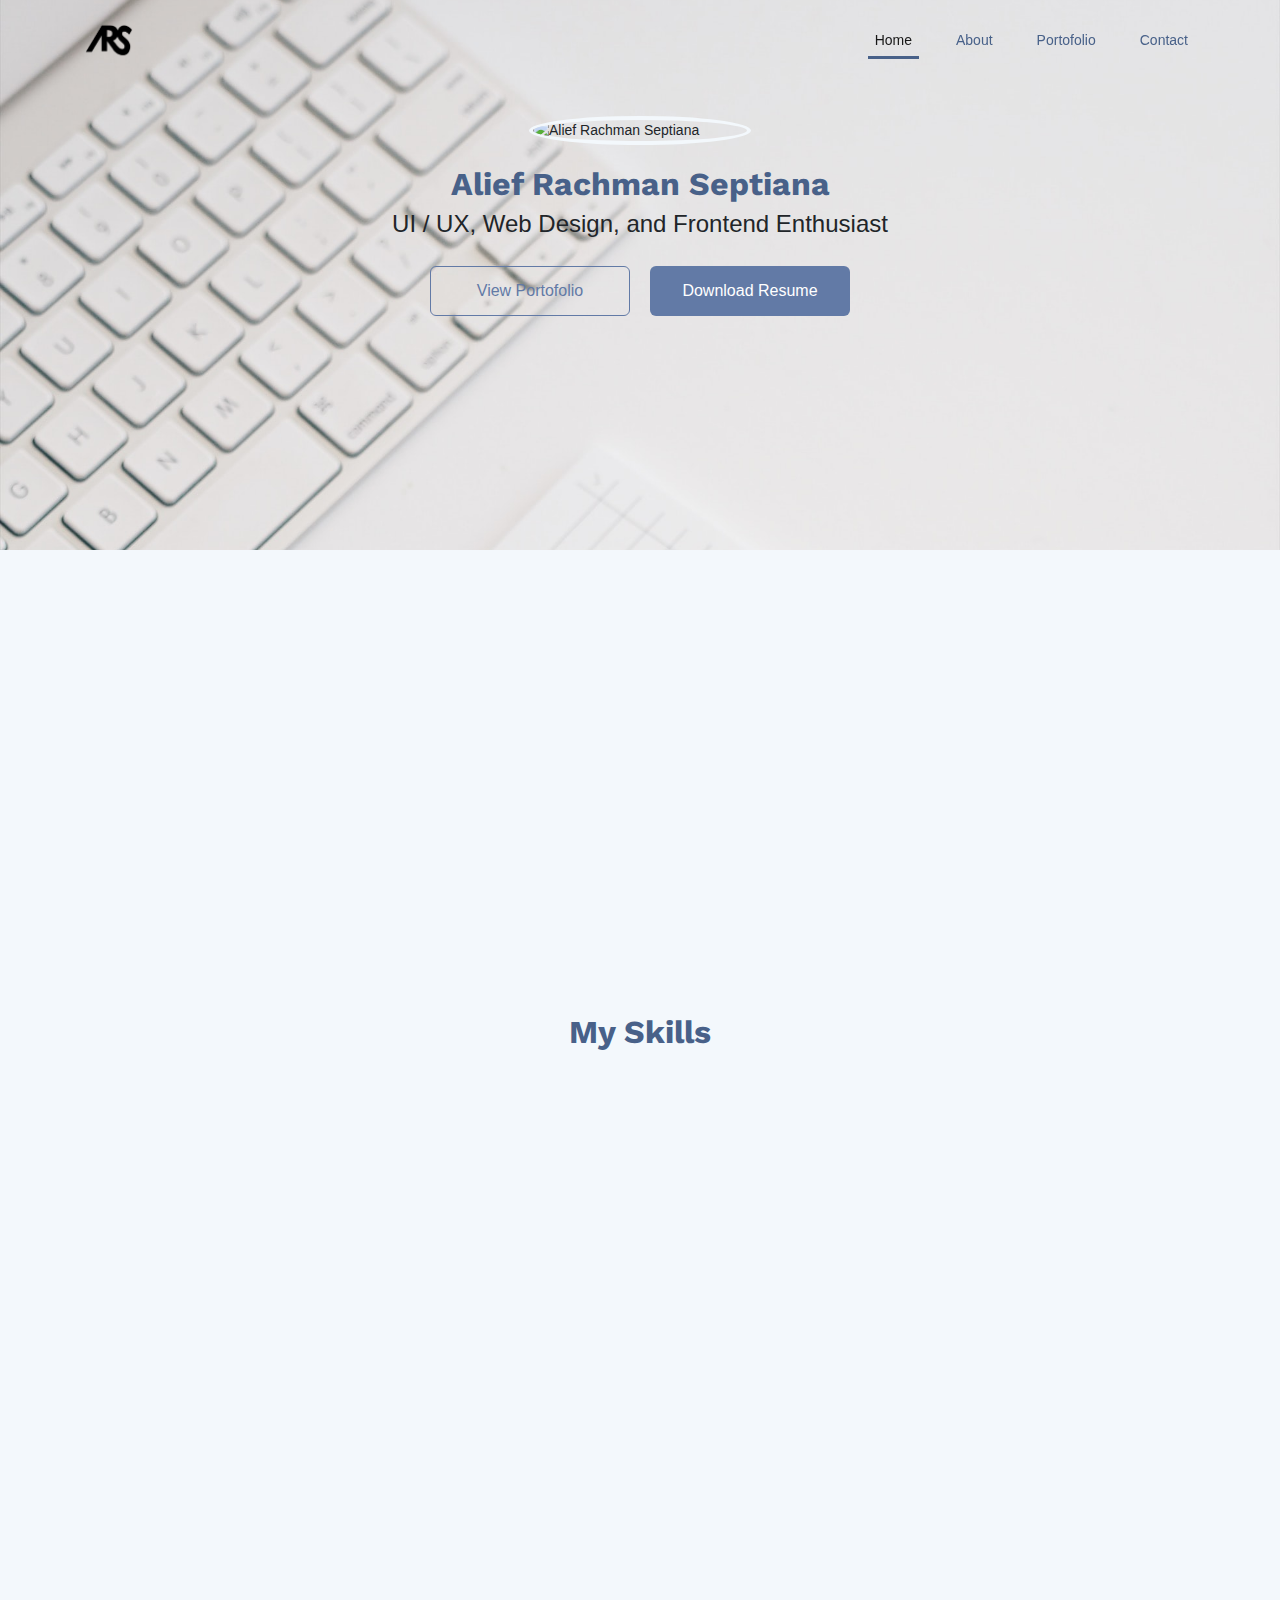
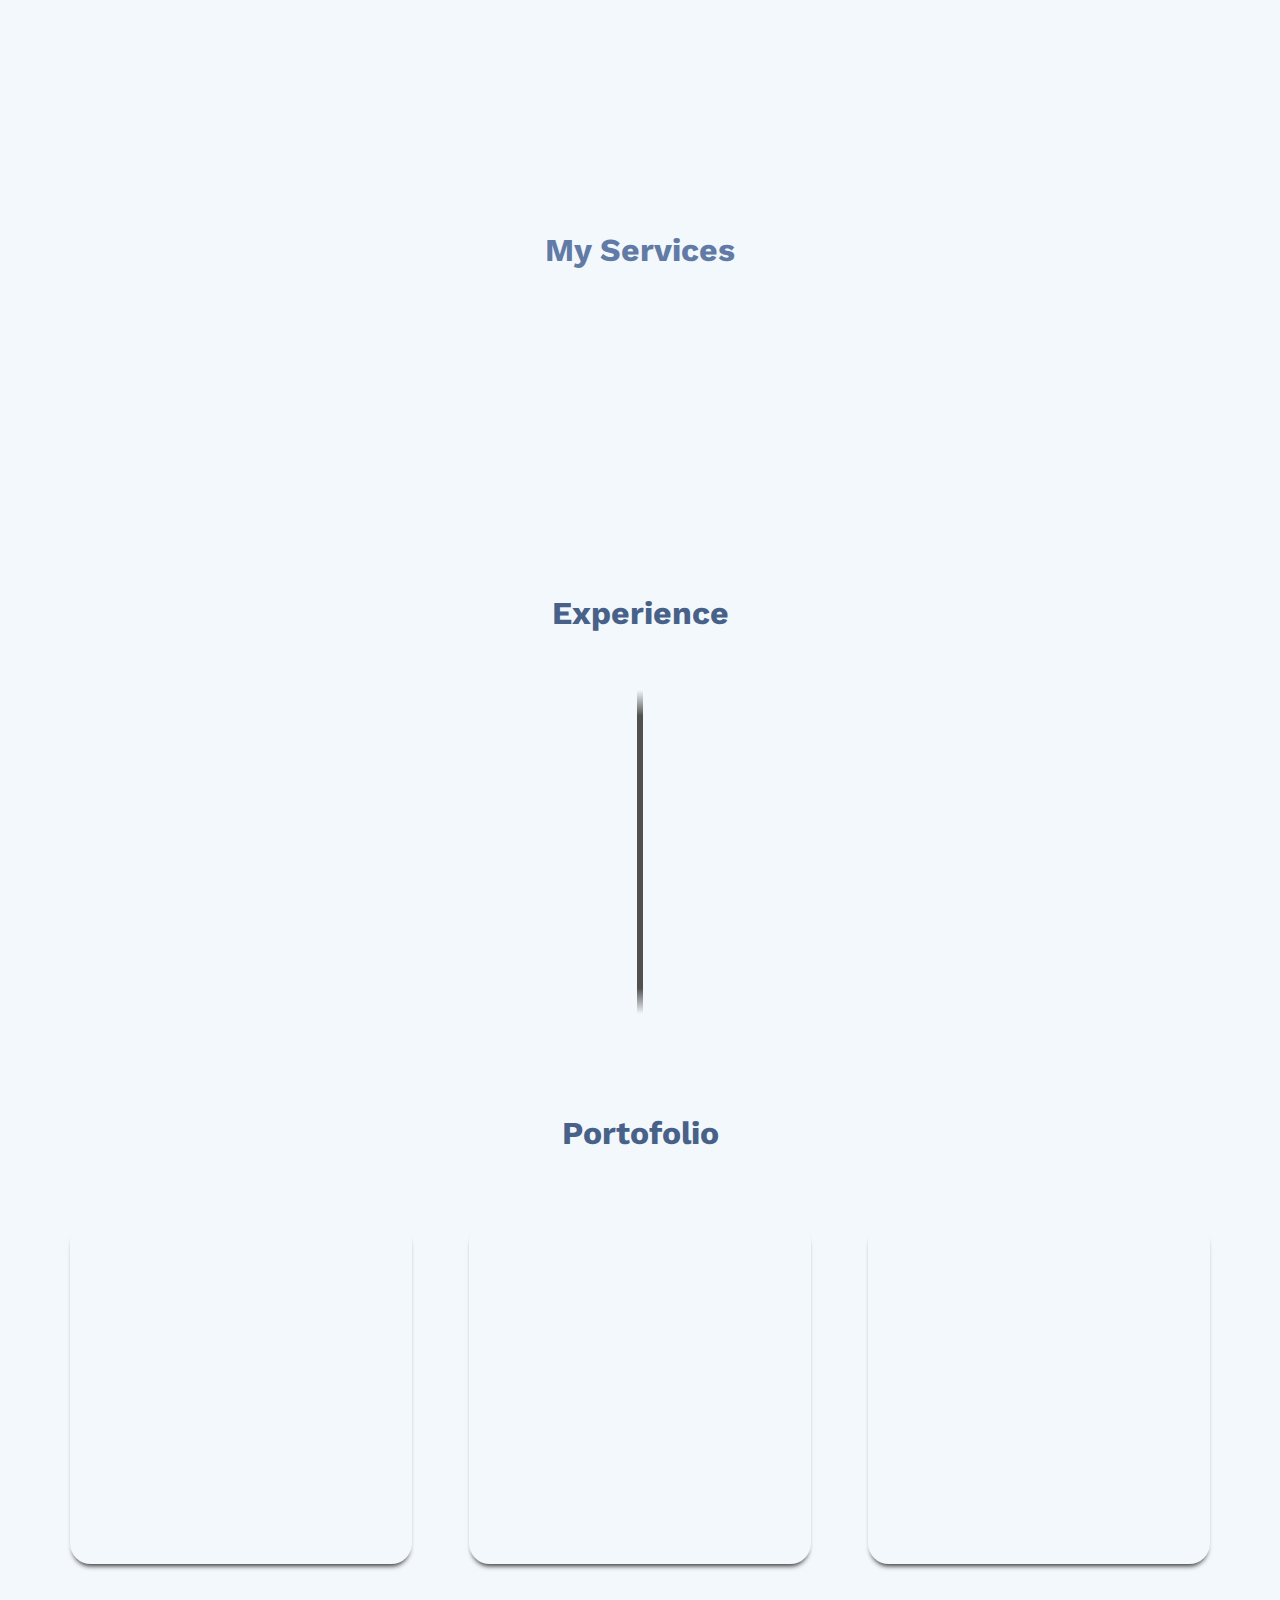
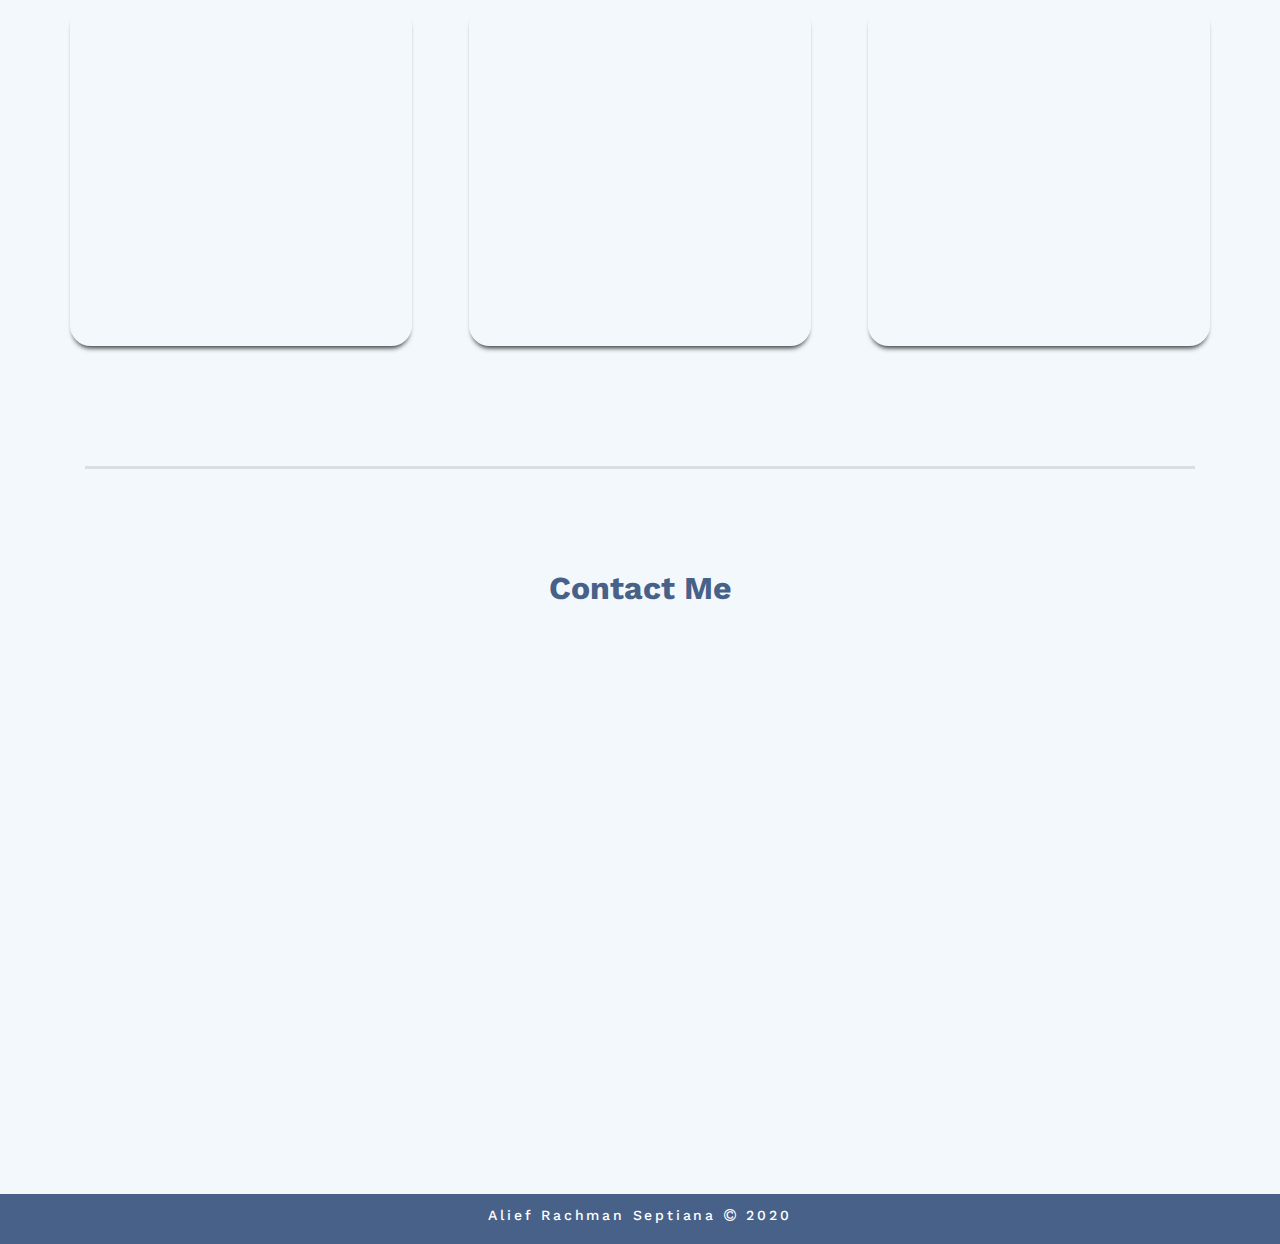
==== commit ac9cc260: "update 21 july" ====
--- a/index.html
+++ b/index.html
@@ -157,21 +157,21 @@
                         <span class="iconify" data-inline="false" data-icon="fa-solid:paint-brush" style="color: #486189; font-size: 40px;"></span>
                         <div class="card-body">
                             <h4 class="card-title">Web Design</h4>
-                            <p>Lorem ipsum dolor sit amet.</p>
+                            <p>Web design is my creativeness.</p>
                         </div>
                     </div>
                     <div class="card card-service">
                         <span class="iconify" data-inline="false" data-icon="el:leaf" style="color: #486189; font-size: 40px;"></span>
                         <div class="card-body">
                             <h4 class="card-title">UI / UX Design</h4>
-                            <p>Lorem ipsum dolor sit amet.</p>
+                            <p>If you can dream it, i can design it.</p>
                         </div>
                     </div>
                     <div class="card card-service">
                         <span class="iconify" data-inline="false" data-icon="emojione-monotone:desktop-computer" style="color: #486189; font-size: 40px;"></span>
                         <div class="card-body">
                             <h4 class="card-title">Frontend</h4>
-                            <p>Lorem ipsum dolor sit amet.</p>
+                            <p>Implementing from design to the real web display.</p>
                         </div>
                     </div>
                 </div>
--- a/assets/css/style-home.css
+++ b/assets/css/style-home.css
@@ -55,7 +55,7 @@
 
 .jumbotron {
     /* margin-top: 82px; */
-    background-image: url(/Assets/img/jumbotron-8.jpg);
+    background-image: url(/assets/img/jumbotron-8.jpg);
     background-attachment: fixed;
     background-size: cover;
     background-position: 0 -10px;
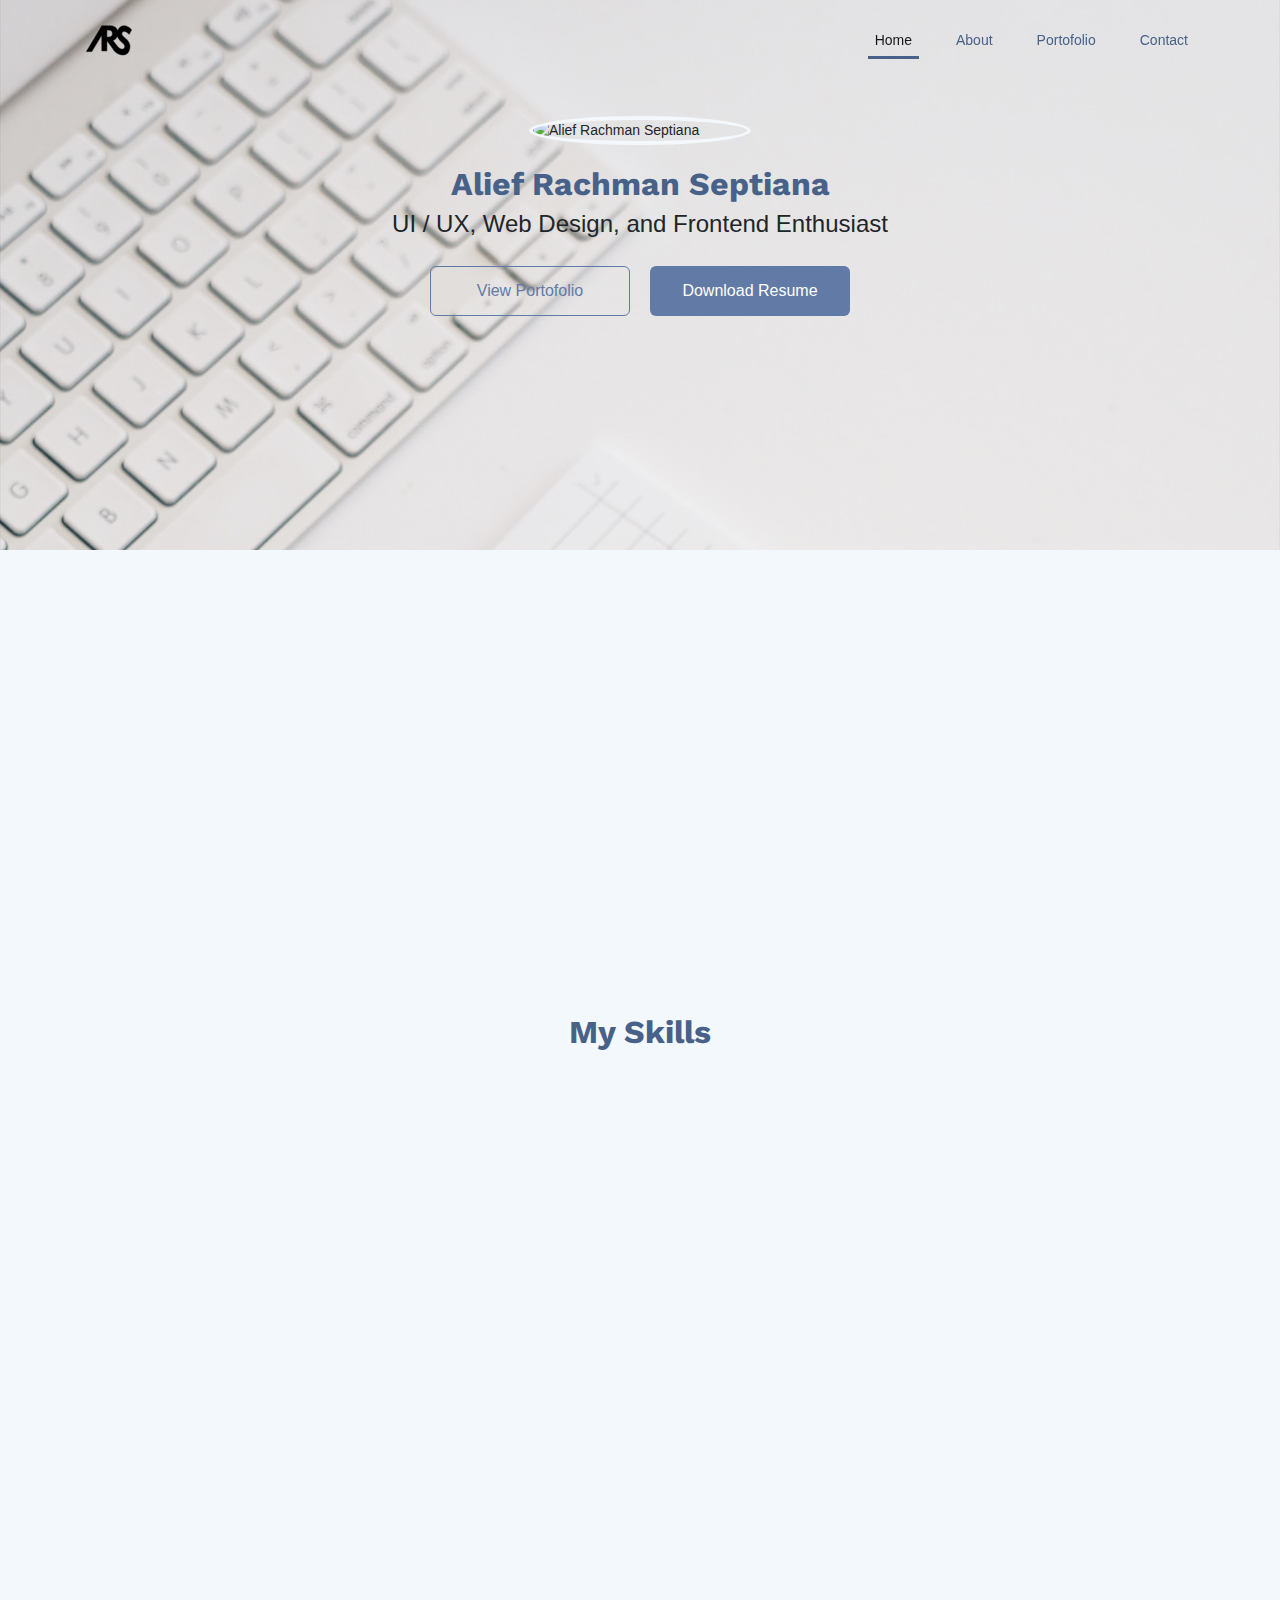
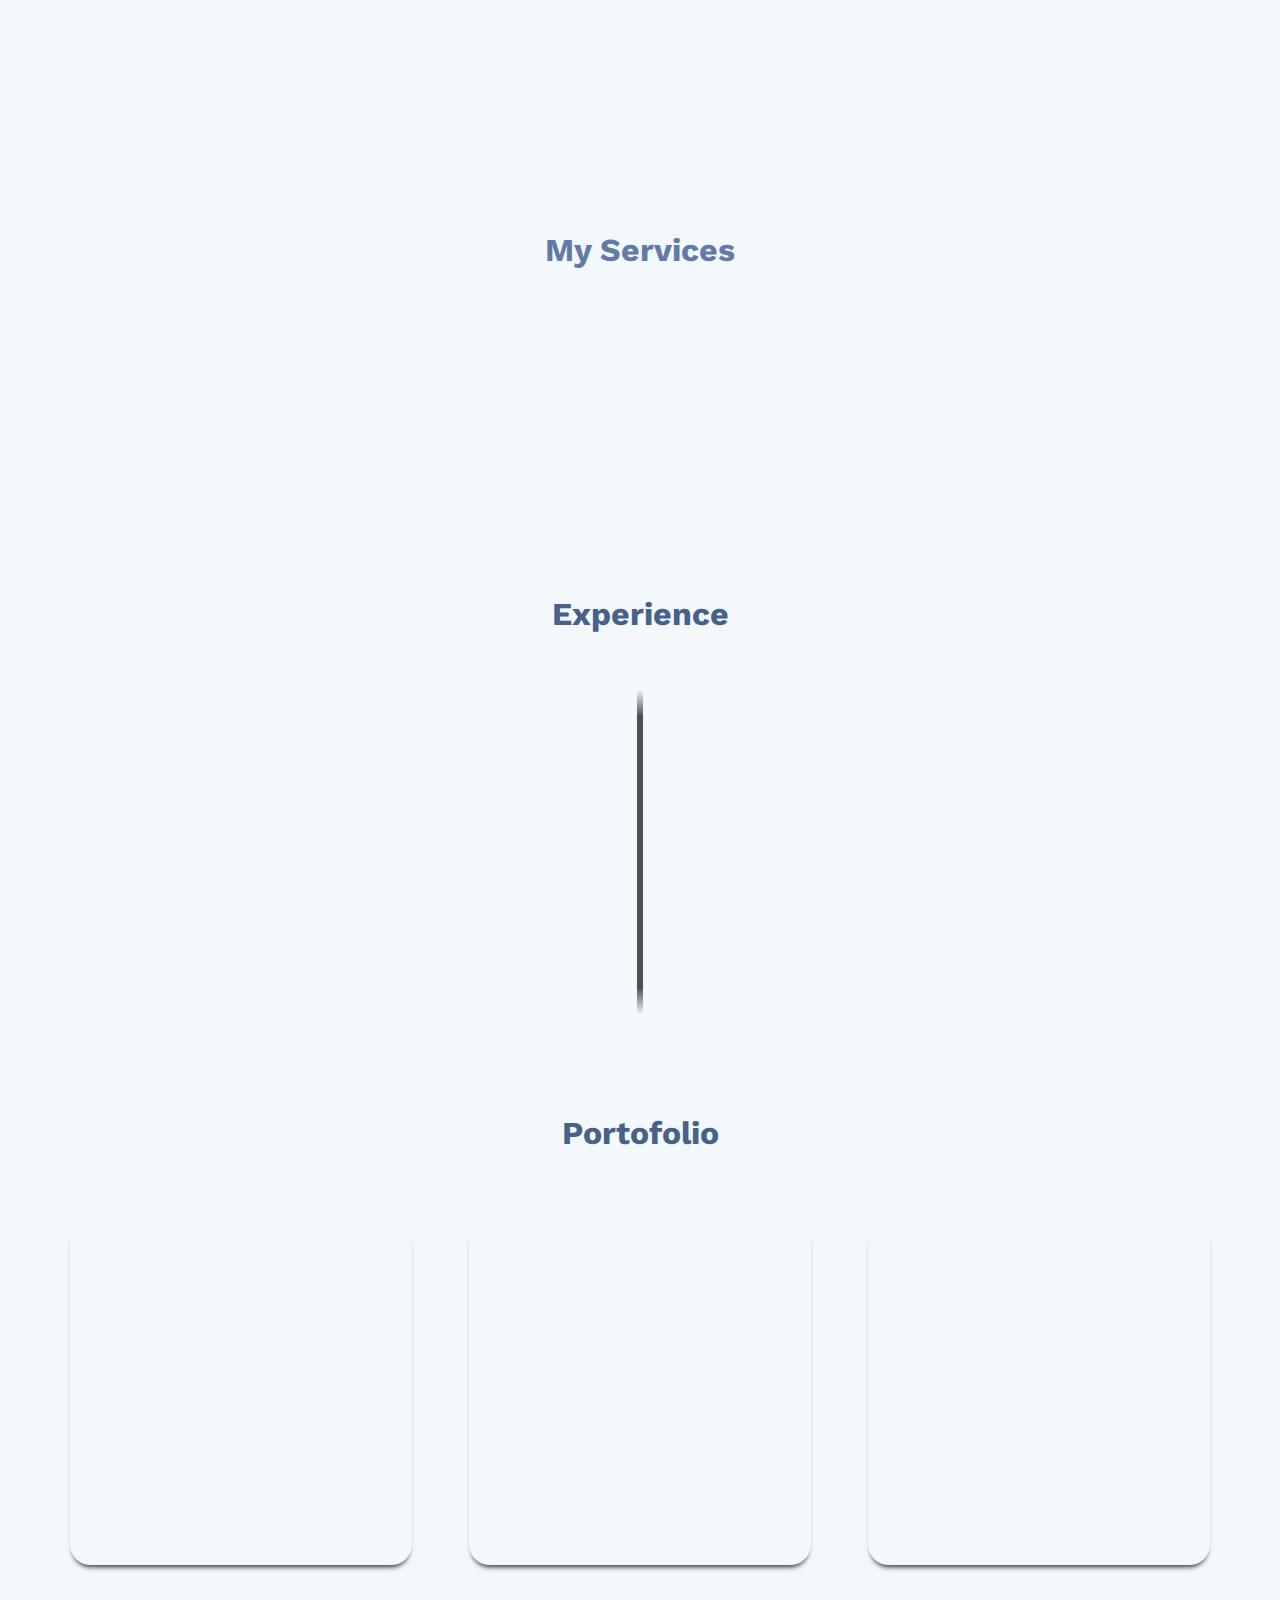
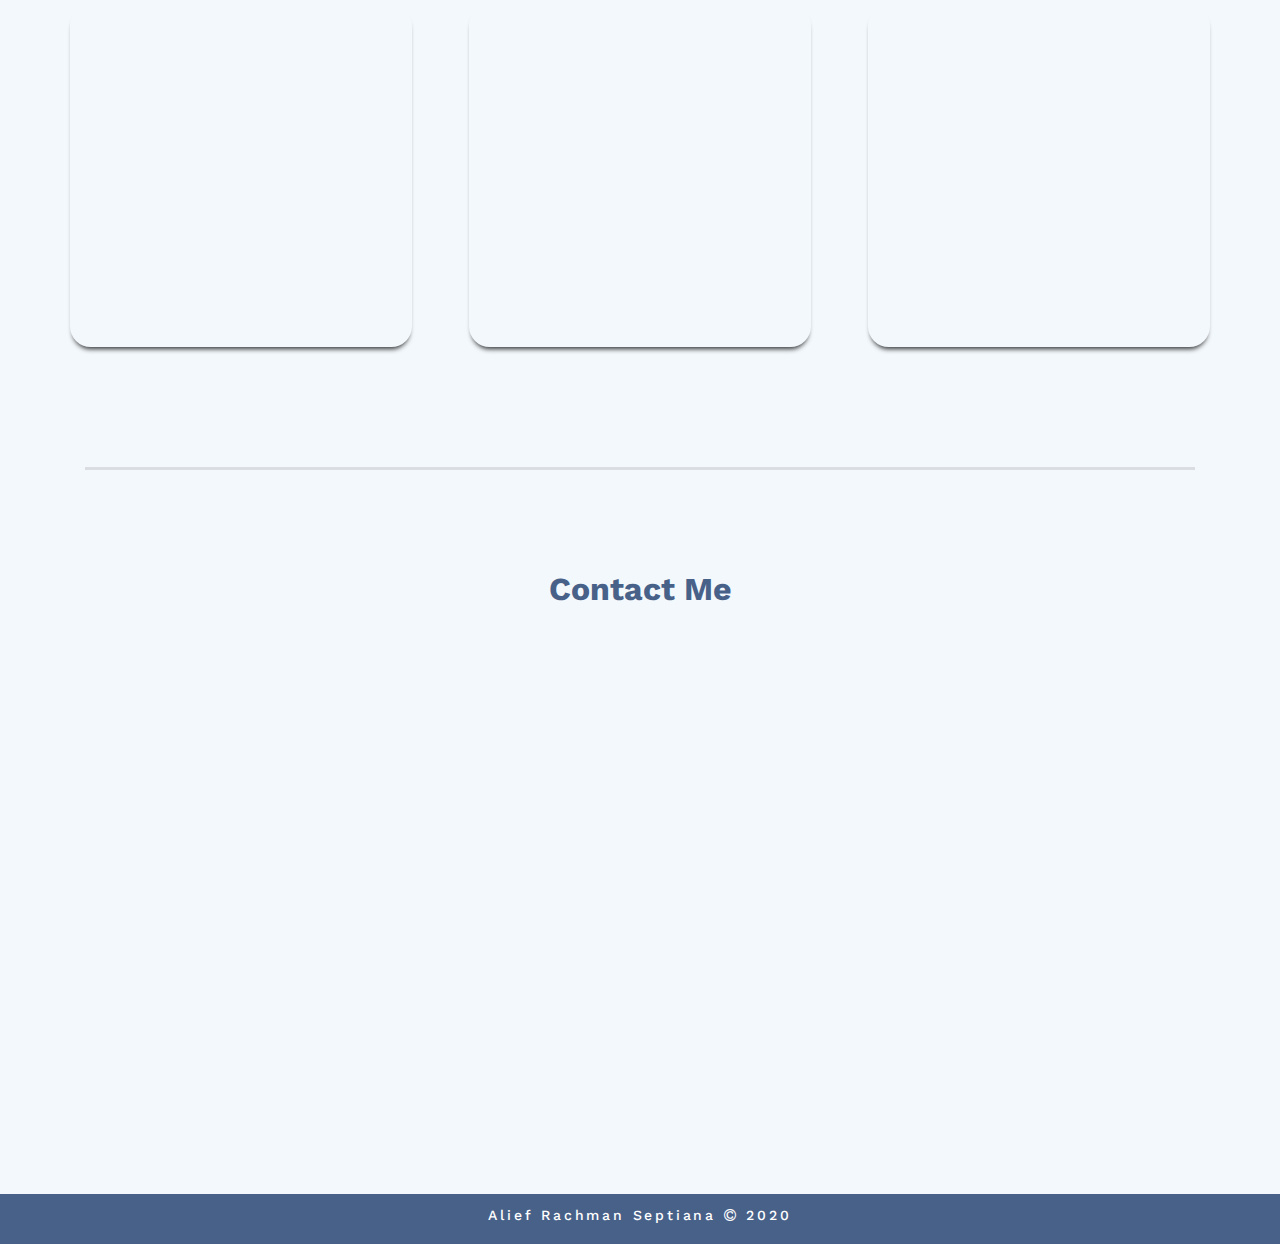
==== commit e4c02469: "update 27 juli 2020" ====
--- a/index.html
+++ b/index.html
@@ -24,7 +24,7 @@
     <nav class="navbar navbar-expand-lg navbar-light fixed-top">
         <div class="container">
             <a class="navbar-brand" href="./index.html">
-                <img src="assets/img/my-logo-name-black.png" alt="My Logo">
+                <img src="assets/img/my-logo-name-black-opt.png" alt="My Logo">
             </a>
             <button class="navbar-toggler" type="button" data-toggle="collapse" data-target="#navbarNavAltMarkup" aria-controls="navbarNavAltMarkup" aria-expanded="false" aria-label="Toggle navigation">
               <span class="navbar-toggler-icon"></span>
@@ -63,7 +63,7 @@
         <!-- ABOUT ME -->
         <div class="row about-me">
             <div class="col-lg left">
-                <img src="assets/img/photo.jpeg" alt="Profile Picture" class="img-fluid">
+                <img src="assets/img/photo-opt.jpg" alt="Profile Picture" class="img-fluid">
             </div>
             <div class="col-lg right">
                 <h2>About Me</h2>
--- a/assets/css/style-home.css
+++ b/assets/css/style-home.css
@@ -28,8 +28,6 @@
 
 .navbar-brand img {
     margin-top: 10px;
-    width: 50px;
-    height: 50px;
 }
 
 .nav-link {
@@ -644,8 +642,6 @@
     .about-me img {
         display: block;
         transform: scaleX(-1);
-        width: 50%;
-        height: 100%;
         border-radius: 100%;
         border: 4px solid #486189;
         margin: auto;
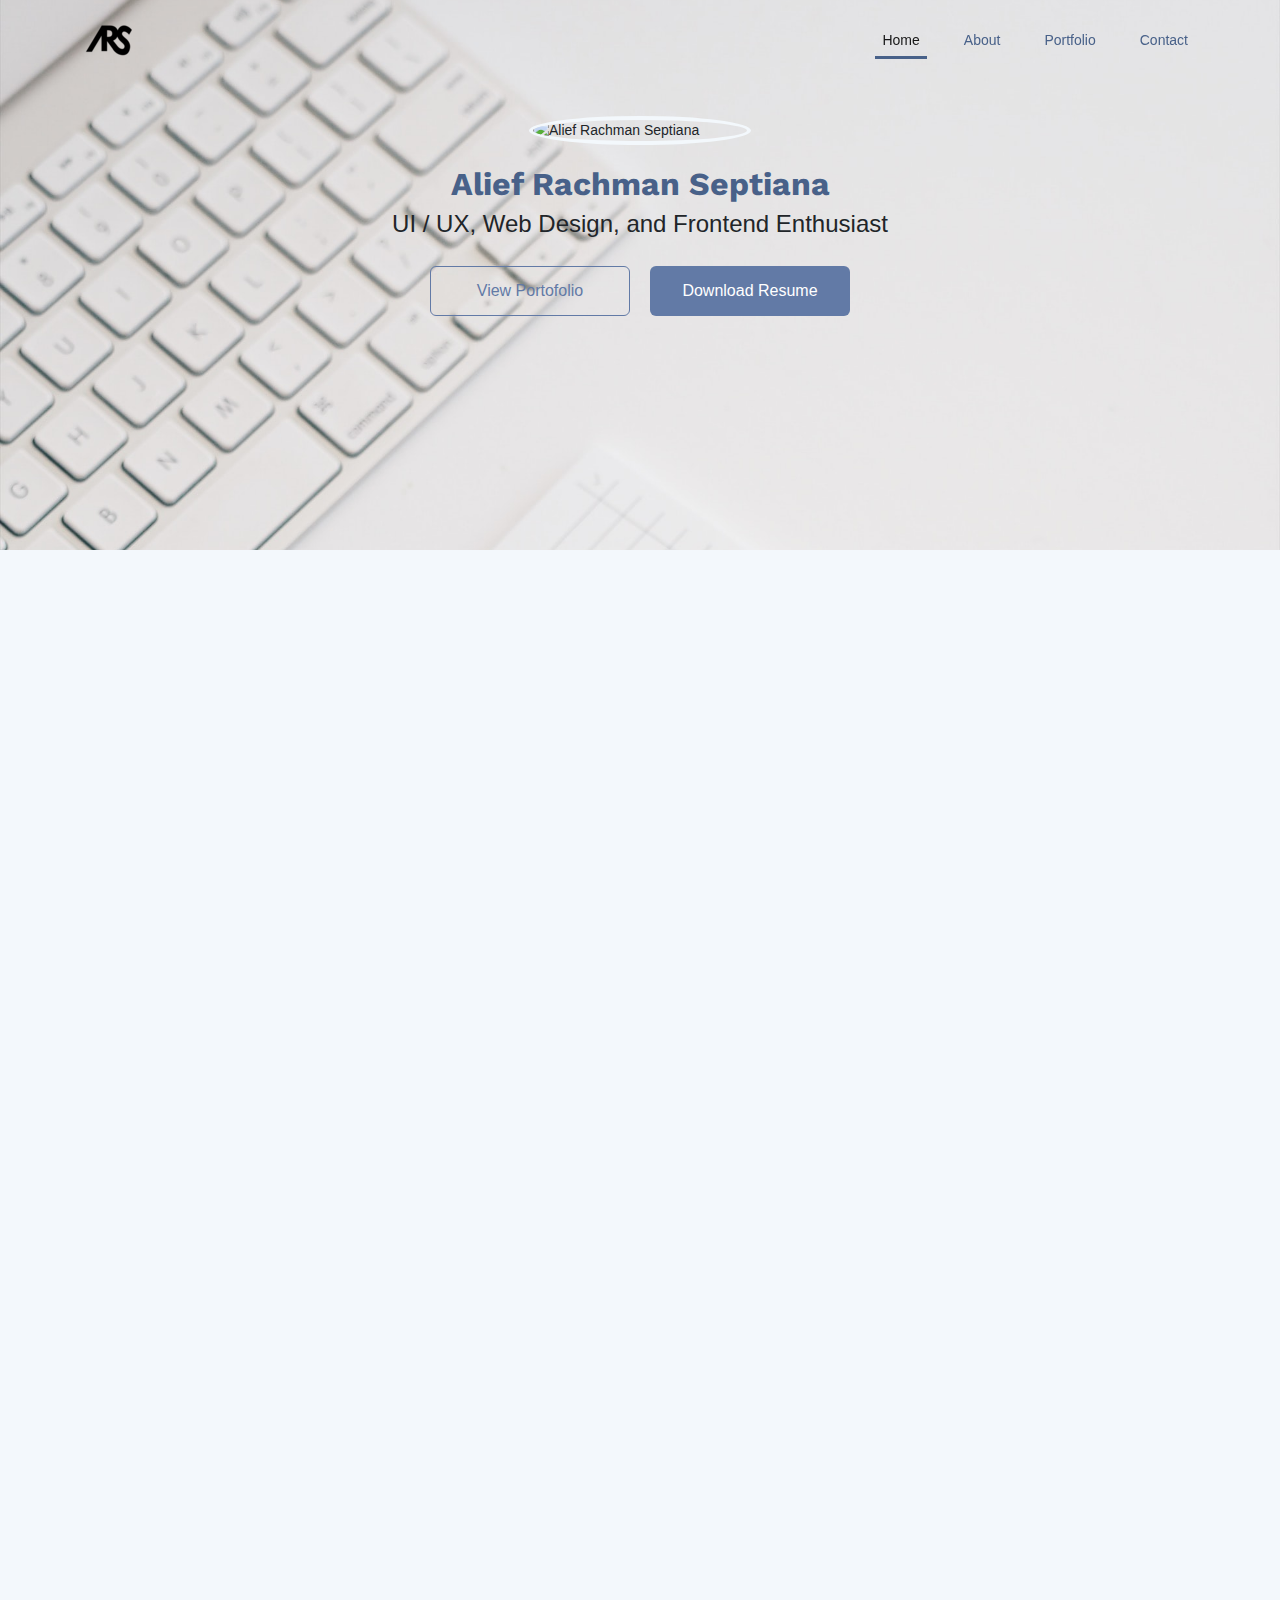
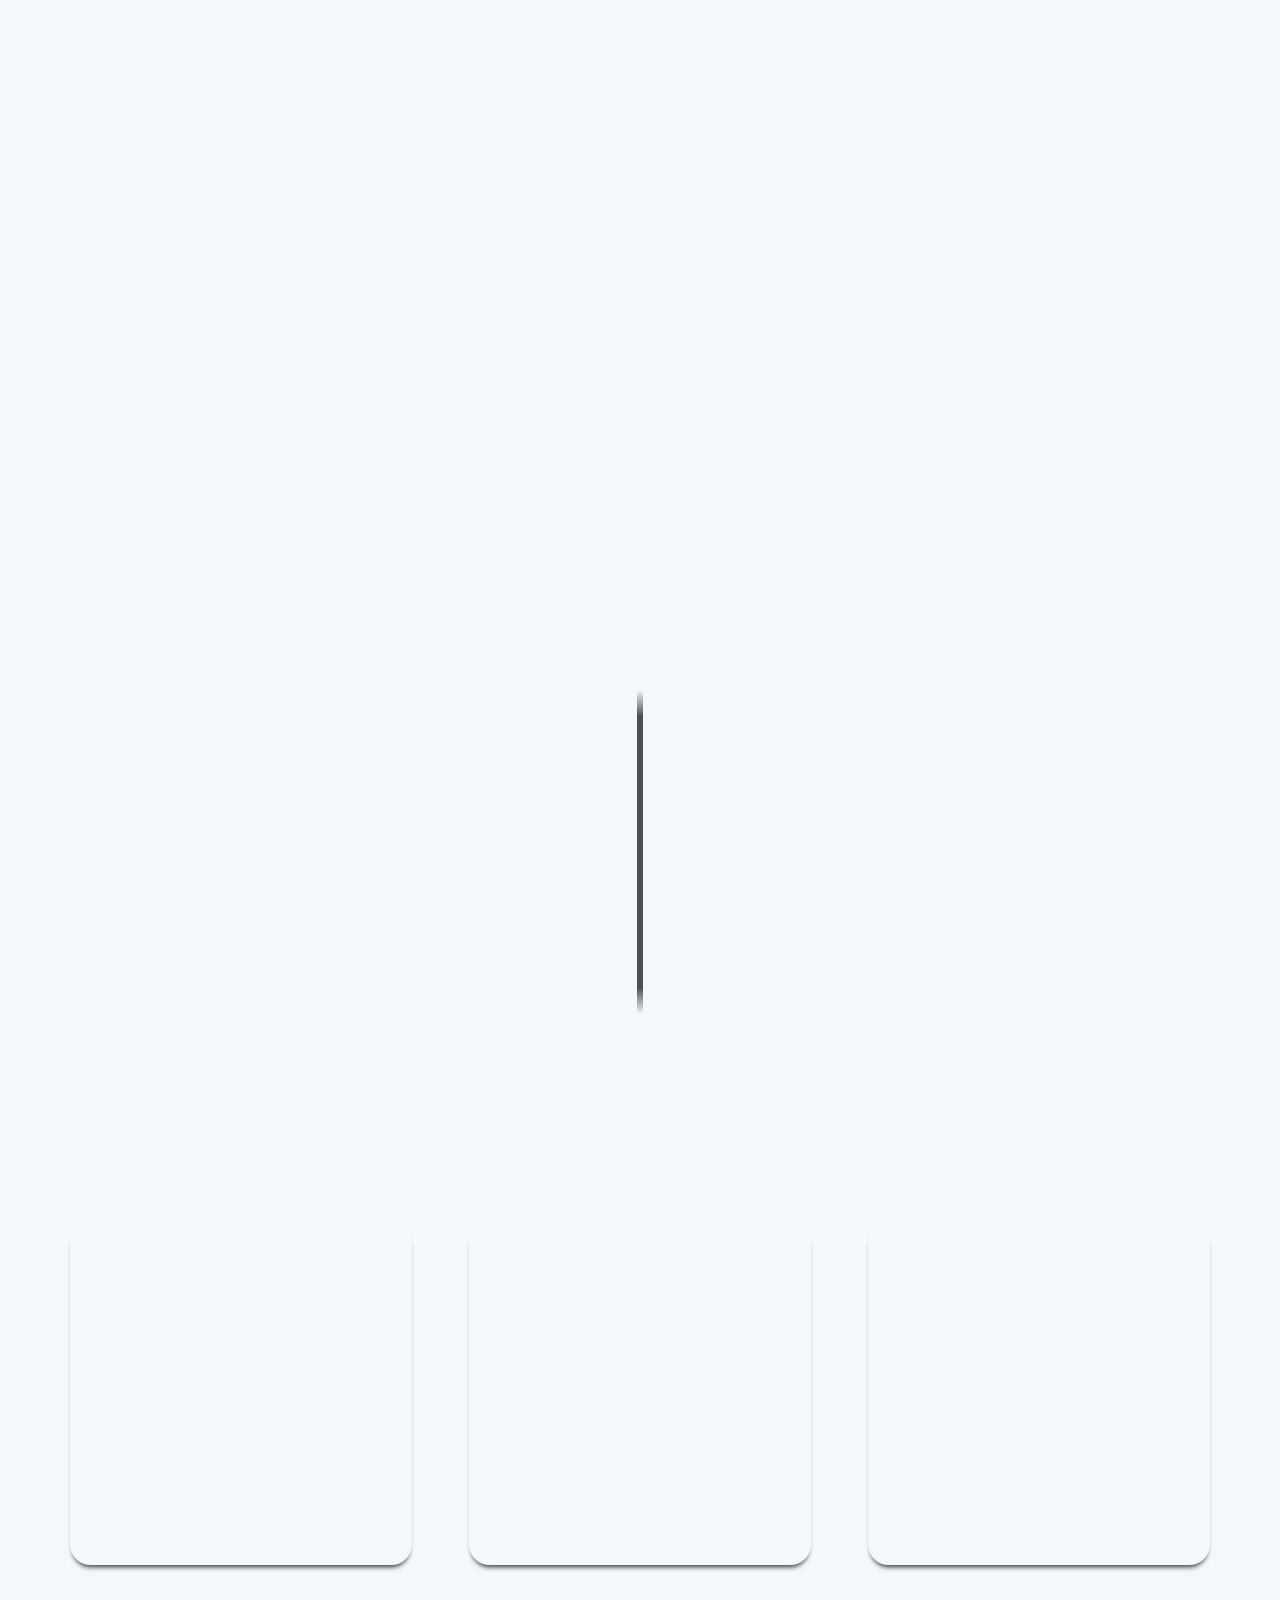
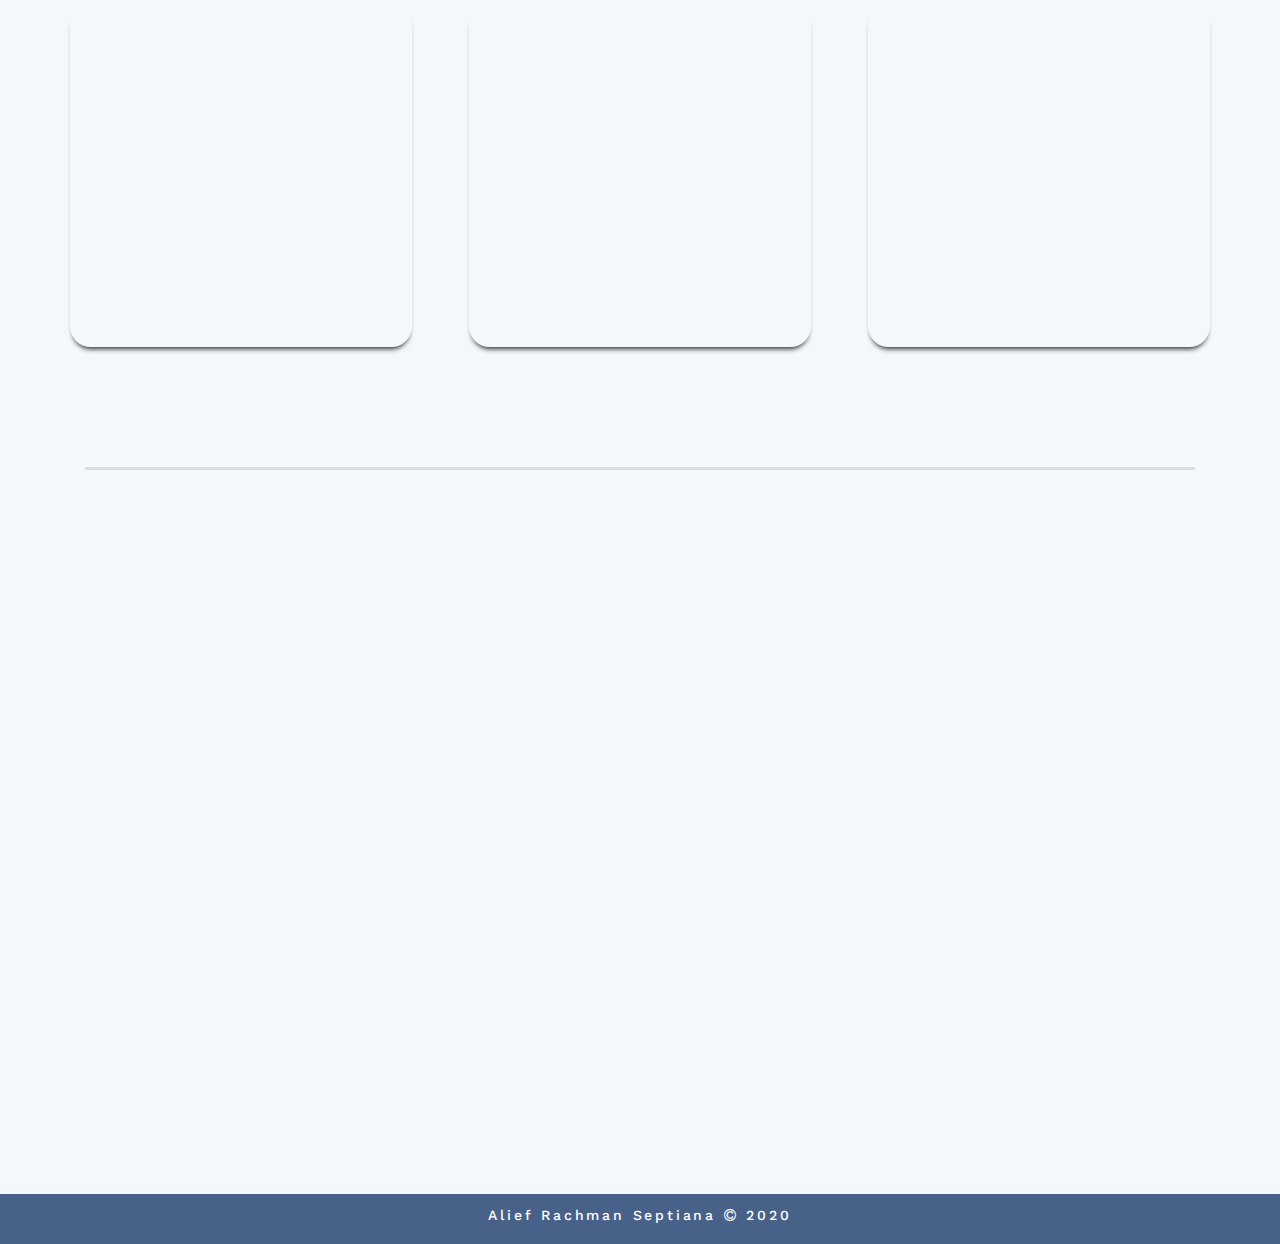
==== commit 6b5126ab: "update 10/08/2020" ====
--- a/index.html
+++ b/index.html
@@ -33,7 +33,7 @@
                 <div class="navbar-nav ml-auto">
                     <a class="nav-item nav-link active" href="/index.html">Home <span class="sr-only">(current)</span></a>
                     <a class="nav-item nav-link" href="/about.html">About</a>
-                    <a class="nav-item nav-link" href="/portfolio.html">Portofolio</a>
+                    <a class="nav-item nav-link" href="/portfolio.html">Portfolio</a>
                     <a class="nav-item nav-link" href="/contact.html">Contact</a>
                 </div>
             </div>
@@ -210,7 +210,7 @@
 
         <!-- PORTOFOLIO -->
         <div class="row-enam-heading">
-            <h2>Portofolio</h2>
+            <h2>Portfolio</h2>
         </div>
         <div class="row gallery">
             <div class="thumbnail">
@@ -223,7 +223,7 @@
             </div>
             <div class="thumbnail">
                 <div class="thumbnail__container">
-                    <div class="thumbnail__img" style="background-image: url(assets/img/Baju-Bola.png);"></div>
+                    <div class="thumbnail__img" style="background-image: url(assets/img/Baju-Bola-opt.png);"></div>
                     <div class="thumbnail__content">
                         <h1 class="thumbnail__caption">BajuBola</h1>
                     </div>
--- a/assets/css/style-home.css
+++ b/assets/css/style-home.css
@@ -278,6 +278,25 @@
     font-family: 'Open Sans', sans-serif;
     font-weight: 400;
     color: #627AA6;
+}
+
+.mySkill-heading,
+.col.srv-heading,
+.timeline-heading,
+.row-enam-heading,
+.row.contact-heading {
+    opacity: 0;
+    transform: translate(0, -40px);
+    transition: .5s;
+}
+
+.row.mySkill-heading.show,
+.col.srv-heading.show,
+.timeline-heading.show,
+.row-enam-heading.show,
+.row.contact-heading.show {
+    opacity: 1;
+    transform: translate(0, 0);
 }
 
 .col.design,
